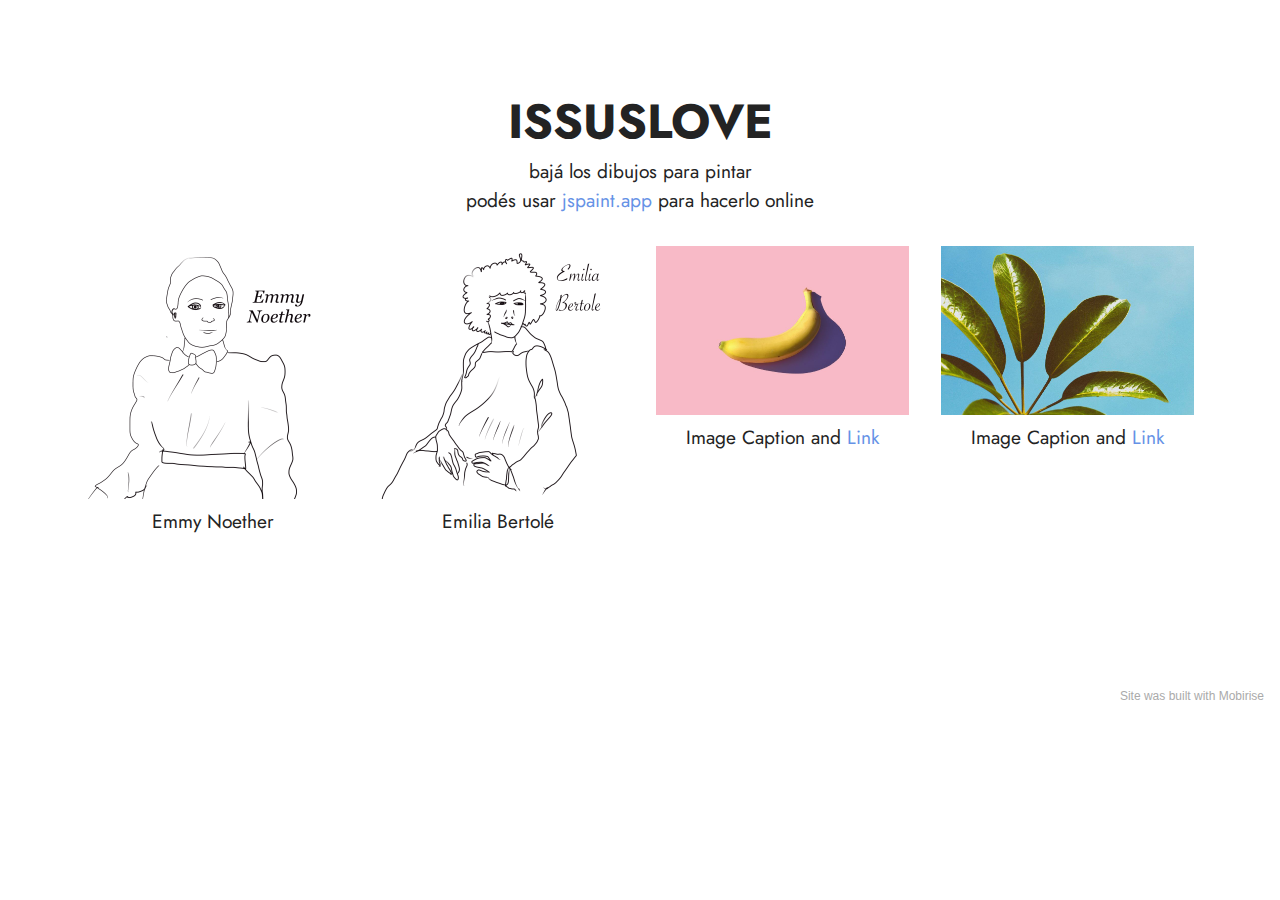
==== inde.html @ 1bafce6e "Con bio" ====
<!DOCTYPE html>
<html  >
<head>
  <!-- Site made with Mobirise Website Builder v5.3.0, https://mobirise.com -->
  <meta charset="UTF-8">
  <meta http-equiv="X-UA-Compatible" content="IE=edge">
  <meta name="generator" content="Mobirise v5.3.0, mobirise.com">
  <meta name="viewport" content="width=device-width, initial-scale=1, minimum-scale=1">
  <link rel="shortcut icon" href="assets/images/logo5.png" type="image/x-icon">
  <meta name="description" content="">
  
  
  <title>IssusLove</title>
  <link rel="stylesheet" href="assets/web/assets/mobirise-icons2/mobirise2.css">
  <link rel="stylesheet" href="assets/tether/tether.min.css">
  <link rel="stylesheet" href="assets/bootstrap/css/bootstrap.min.css">
  <link rel="stylesheet" href="assets/bootstrap/css/bootstrap-grid.min.css">
  <link rel="stylesheet" href="assets/bootstrap/css/bootstrap-reboot.min.css">
  <link rel="stylesheet" href="assets/theme/css/style.css">
  <link rel="preload" as="style" href="assets/mobirise/css/mbr-additional.css"><link rel="stylesheet" href="assets/mobirise/css/mbr-additional.css" type="text/css">
  
  
  
  
</head>
<body>
  
  <section class="gallery5 mbr-gallery cid-ssvlmfE2ii" id="gallery5-q">
    

    

    <div class="container">
        <div class="mbr-section-head">
            <h3 class="mbr-section-title mbr-fonts-style align-center m-0 display-2"><strong>ISSUSLOVE</strong></h3>
            <h4 class="mbr-section-subtitle mbr-fonts-style align-center mb-0 mt-2 display-7">bajá los dibujos para pintar<br>podés usar<a href="http://jspaint.app" class="text-primary" target="_blank"> jspaint.app</a> para hacerlo online</h4>
        </div>
        <div class="row mbr-gallery mt-4">
            <div class="col-12 col-md-6 col-lg-3 item gallery-image">
                <div class="item-wrapper" data-toggle="modal" data-target="#ssvR8mFM2G-modal">
                    <img class="w-100" src="assets/images/emmy-506x506.png" alt="" data-slide-to="0" data-target="#lb-ssvR8mFM2G">
                    <div class="icon-wrapper">
                        <span class="mobi-mbri mobi-mbri-search mbr-iconfont mbr-iconfont-btn"></span>
                    </div>
                </div>
                <h6 class="mbr-item-subtitle mbr-fonts-style align-center mb-2 mt-2 display-7">Emmy Noether</h6>
            </div>
            <div class="col-12 col-md-6 col-lg-3 item gallery-image">
                <div class="item-wrapper" data-toggle="modal" data-target="#ssvR8mFM2G-modal">
                    <img class="w-100" src="assets/images/emilia-506x506.png" alt="" data-slide-to="1" data-target="#lb-ssvR8mFM2G">
                    <div class="icon-wrapper">
                        <span class="mobi-mbri mobi-mbri-search mbr-iconfont mbr-iconfont-btn"></span>
                    </div>
                </div>
                <h6 class="mbr-item-subtitle mbr-fonts-style align-center mb-2 mt-2 display-7">Emilia Bertolé</h6>
            </div>
            <div class="col-12 col-md-6 col-lg-3 item gallery-image">
                <div class="item-wrapper" data-toggle="modal" data-target="#ssvR8mFM2G-modal">
                    <img class="w-100" src="assets/images/features3.jpg" alt="" data-slide-to="2" data-target="#lb-ssvR8mFM2G">
                    <div class="icon-wrapper">
                        <span class="mobi-mbri mobi-mbri-search mbr-iconfont mbr-iconfont-btn"></span>
                    </div>
                </div>
                <h6 class="mbr-item-subtitle mbr-fonts-style align-center mb-2 mt-2 display-7">
                    Image Caption and <a href="#" class="text-primary">Link</a>
                </h6>
            </div>
            <div class="col-12 col-md-6 col-lg-3 item gallery-image">
                <div class="item-wrapper" data-toggle="modal" data-target="#ssvR8mFM2G-modal">
                    <img class="w-100" src="assets/images/features4.jpg" alt="" data-slide-to="3" data-target="#lb-ssvR8mFM2G">
                    <div class="icon-wrapper">
                        <span class="mobi-mbri mobi-mbri-search mbr-iconfont mbr-iconfont-btn"></span>
                    </div>
                </div>
                <h6 class="mbr-item-subtitle mbr-fonts-style align-center mb-2 mt-2 display-7">
                    Image Caption and <a href="#" class="text-primary">Link</a>
                </h6>
            </div>
        </div>

        <div class="modal mbr-slider" tabindex="-1" role="dialog" aria-hidden="true" id="ssvR8mFM2G-modal">
            <div class="modal-dialog" role="document">
                <div class="modal-content">
                    <div class="modal-body">
                        <div class="carousel slide" id="lb-ssvR8mFM2G" data-interval="5000">
                            <div class="carousel-inner">
                                <div class="carousel-item active">
                                    <img class="d-block w-100" src="assets/images/emmy-506x506.png" alt="">
                                </div>
                                <div class="carousel-item">
                                    <img class="d-block w-100" src="assets/images/emilia-506x506.png" alt="">
                                </div>
                                <div class="carousel-item">
                                    <img class="d-block w-100" src="assets/images/features3.jpg" alt="">
                                </div>
                                <div class="carousel-item">
                                    <img class="d-block w-100" src="assets/images/features4.jpg" alt="">
                                </div>
                            </div>
                            <ol class="carousel-indicators">
                                <li data-slide-to="0" class="active" data-target="#lb-ssvR8mFM2G"></li>
                                <li data-slide-to="1" data-target="#lb-ssvR8mFM2G"></li>
                                <li data-slide-to="2" data-target="#lb-ssvR8mFM2G"></li>
                                <li data-slide-to="3" data-target="#lb-ssvR8mFM2G"></li>
                            </ol>
                            <a role="button" href="" class="close" data-dismiss="modal" aria-label="Close">
                            </a>
                            <a class="carousel-control-prev carousel-control" role="button" data-slide="prev" href="#lb-ssvR8mFM2G">
                                <span class="mobi-mbri mobi-mbri-arrow-prev" aria-hidden="true"></span>
                                <span class="sr-only">Previous</span>
                            </a>
                            <a class="carousel-control-next carousel-control" role="button" data-slide="next" href="#lb-ssvR8mFM2G">
                                <span class="mobi-mbri mobi-mbri-arrow-next" aria-hidden="true"></span>
                                <span class="sr-only">Next</span>
                            </a>
                        </div>
                    </div>
                </div>
            </div>
        </div>
    </div>
</section><section style="background-color: #fff; font-family: -apple-system, BlinkMacSystemFont, 'Segoe UI', 'Roboto', 'Helvetica Neue', Arial, sans-serif; color:#aaa; font-size:12px; padding: 0; align-items: center; display: flex;"><a href="https://mobirise.site/r" style="flex: 1 1; height: 3rem; padding-left: 1rem;"></a><p style="flex: 0 0 auto; margin:0; padding-right:1rem;">Site was <a href="https://mobirise.site/g" style="color:#aaa;">built</a> with Mobirise</p></section><script src="assets/web/assets/jquery/jquery.min.js"></script>  <script src="assets/popper/popper.min.js"></script>  <script src="assets/tether/tether.min.js"></script>  <script src="assets/bootstrap/js/bootstrap.min.js"></script>  <script src="assets/smoothscroll/smooth-scroll.js"></script>  <script src="assets/theme/js/script.js"></script>  
  
  
</body>
</html>
---- assets/web/assets/mobirise-icons2/mobirise2.css ----
@font-face {
  font-family: 'Moririse2';
  font-display: swap;
  src:  url('mobirise2.eot?f2bix4');
  src:  url('mobirise2.eot?f2bix4#iefix') format('embedded-opentype'),
    url('mobirise2.ttf?f2bix4') format('truetype'),
    url('mobirise2.woff?f2bix4') format('woff'),
    url('mobirise2.svg?f2bix4#mobirise2') format('svg');
  font-weight: normal;
  font-style: normal;
}

[class^="mobi-"], [class*=" mobi-"] {
  /* use !important to prevent issues with browser extensions that change fonts */
  font-family: 'Moririse2' !important;
  speak: none;
  font-style: normal;
  font-weight: normal;
  font-variant: normal;
  text-transform: none;
  line-height: 1;

  /* Better Font Rendering =========== */
  -webkit-font-smoothing: antialiased;
  -moz-osx-font-smoothing: grayscale;
}

.mobi-mbri-add-submenu:before {
  content: "\e900";
}
.mobi-mbri-alert:before {
  content: "\e901";
}
.mobi-mbri-align-center:before {
  content: "\e902";
}
.mobi-mbri-align-justify:before {
  content: "\e903";
}
.mobi-mbri-align-left:before {
  content: "\e904";
}
.mobi-mbri-align-right:before {
  content: "\e905";
}
.mobi-mbri-android:before {
  content: "\e906";
}
.mobi-mbri-apple:before {
  content: "\e907";
}
.mobi-mbri-arrow-down:before {
  content: "\e908";
}
.mobi-mbri-arrow-next:before {
  content: "\e909";
}
.mobi-mbri-arrow-prev:before {
  content: "\e90a";
}
.mobi-mbri-arrow-up:before {
  content: "\e90b";
}
.mobi-mbri-bold:before {
  content: "\e90c";
}
.mobi-mbri-bookmark:before {
  content: "\e90d";
}
.mobi-mbri-bootstrap:before {
  content: "\e90e";
}
.mobi-mbri-briefcase:before {
  content: "\e90f";
}
.mobi-mbri-browse:before {
  content: "\e910";
}
.mobi-mbri-bulleted-list:before {
  content: "\e911";
}
.mobi-mbri-calendar:before {
  content: "\e912";
}
.mobi-mbri-camera:before {
  content: "\e913";
}
.mobi-mbri-cart-add:before {
  content: "\e914";
}
.mobi-mbri-cart-full:before {
  content: "\e915";
}
.mobi-mbri-cash:before {
  content: "\e916";
}
.mobi-mbri-change-style:before {
  content: "\e917";
}
.mobi-mbri-chat:before {
  content: "\e918";
}
.mobi-mbri-clock:before {
  content: "\e919";
}
.mobi-mbri-close:before {
  content: "\e91a";
}
.mobi-mbri-cloud:before {
  content: "\e91b";
}
.mobi-mbri-code:before {
  content: "\e91c";
}
.mobi-mbri-contact-form:before {
  content: "\e91d";
}
.mobi-mbri-credit-card:before {
  content: "\e91e";
}
.mobi-mbri-cursor-click:before {
  content: "\e91f";
}
.mobi-mbri-cust-feedback:before {
  content: "\e920";
}
.mobi-mbri-database:before {
  content: "\e921";
}
.mobi-mbri-delivery:before {
  content: "\e922";
}
.mobi-mbri-desktop:before {
  content: "\e923";
}
.mobi-mbri-devices:before {
  content: "\e924";
}
.mobi-mbri-down:before {
  content: "\e925";
}
.mobi-mbri-download-2:before {
  content: "\e926";
}
.mobi-mbri-download:before {
  content: "\e927";
}
.mobi-mbri-drag-n-drop-2:before {
  content: "\e928";
}
.mobi-mbri-drag-n-drop:before {
  content: "\e929";
}
.mobi-mbri-edit-2:before {
  content: "\e92a";
}
.mobi-mbri-edit:before {
  content: "\e92b";
}
.mobi-mbri-error:before {
  content: "\e92c";
}
.mobi-mbri-extension:before {
  content: "\e92d";
}
.mobi-mbri-features:before {
  content: "\e92e";
}
.mobi-mbri-file:before {
  content: "\e92f";
}
.mobi-mbri-flag:before {
  content: "\e930";
}
.mobi-mbri-folder:before {
  content: "\e931";
}
.mobi-mbri-gift:before {
  content: "\e932";
}
.mobi-mbri-github:before {
  content: "\e933";
}
.mobi-mbri-globe-2:before {
  content: "\e934";
}
.mobi-mbri-globe:before {
  content: "\e935";
}
.mobi-mbri-growing-chart:before {
  content: "\e936";
}
.mobi-mbri-hearth:before {
  content: "\e937";
}
.mobi-mbri-help:before {
  content: "\e938";
}
.mobi-mbri-home:before {
  content: "\e939";
}
.mobi-mbri-hot-cup:before {
  content: "\e93a";
}
.mobi-mbri-idea:before {
  content: "\e93b";
}
.mobi-mbri-image-gallery:before {
  content: "\e93c";
}
.mobi-mbri-image-slider:before {
  content: "\e93d";
}
.mobi-mbri-info:before {
  content: "\e93e";
}
.mobi-mbri-italic:before {
  content: "\e93f";
}
.mobi-mbri-key:before {
  content: "\e940";
}
.mobi-mbri-laptop:before {
  content: "\e941";
}
.mobi-mbri-layers:before {
  content: "\e942";
}
.mobi-mbri-left-right:before {
  content: "\e943";
}
.mobi-mbri-left:before {
  content: "\e944";
}
.mobi-mbri-letter:before {
  content: "\e945";
}
.mobi-mbri-like:before {
  content: "\e946";
}
.mobi-mbri-link:before {
  content: "\e947";
}
.mobi-mbri-lock:before {
  content: "\e948";
}
.mobi-mbri-login:before {
  content: "\e949";
}
.mobi-mbri-logout:before {
  content: "\e94a";
}
.mobi-mbri-magic-stick:before {
  content: "\e94b";
}
.mobi-mbri-map-pin:before {
  content: "\e94c";
}
.mobi-mbri-menu:before {
  content: "\e94d";
}
.mobi-mbri-mobile-2:before {
  content: "\e94e";
}
.mobi-mbri-mobile-horizontal:before {
  content: "\e94f";
}
.mobi-mbri-mobile:before {
  content: "\e950";
}
.mobi-mbri-mobirise:before {
  content: "\e951";
}
.mobi-mbri-more-horizontal:before {
  content: "\e952";
}
.mobi-mbri-more-vertical:before {
  content: "\e953";
}
.mobi-mbri-music:before {
  content: "\e954";
}
.mobi-mbri-new-file:before {
  content: "\e955";
}
.mobi-mbri-numbered-list:before {
  content: "\e956";
}
.mobi-mbri-opened-folder:before {
  content: "\e957";
}
.mobi-mbri-pages:before {
  content: "\e958";
}
.mobi-mbri-paper-plane:before {
  content: "\e959";
}
.mobi-mbri-paperclip:before {
  content: "\e95a";
}
.mobi-mbri-phone:before {
  content: "\e95b";
}
.mobi-mbri-photo:before {
  content: "\e95c";
}
.mobi-mbri-photos:before {
  content: "\e95d";
}
.mobi-mbri-pin:before {
  content: "\e95e";
}
.mobi-mbri-play:before {
  content: "\e95f";
}
.mobi-mbri-plus:before {
  content: "\e960";
}
.mobi-mbri-preview:before {
  content: "\e961";
}
.mobi-mbri-print:before {
  content: "\e962";
}
.mobi-mbri-protect:before {
  content: "\e963";
}
.mobi-mbri-question:before {
  content: "\e964";
}
.mobi-mbri-quote-left:before {
  content: "\e965";
}
.mobi-mbri-quote-right:before {
  content: "\e966";
}
.mobi-mbri-redo:before {
  content: "\e967";
}
.mobi-mbri-refresh:before {
  content: "\e968";
}
.mobi-mbri-responsive-2:before {
  content: "\e969";
}
.mobi-mbri-responsive:before {
  content: "\e96a";
}
.mobi-mbri-right:before {
  content: "\e96b";
}
.mobi-mbri-rocket:before {
  content: "\e96c";
}
.mobi-mbri-sad-face:before {
  content: "\e96d";
}
.mobi-mbri-sale:before {
  content: "\e96e";
}
.mobi-mbri-save:before {
  content: "\e96f";
}
.mobi-mbri-search:before {
  content: "\e970";
}
.mobi-mbri-setting-2:before {
  content: "\e971";
}
.mobi-mbri-setting-3:before {
  content: "\e972";
}
.mobi-mbri-setting:before {
  content: "\e973";
}
.mobi-mbri-share:before {
  content: "\e974";
}
.mobi-mbri-shopping-bag:before {
  content: "\e975";
}
.mobi-mbri-shopping-basket:before {
  content: "\e976";
}
.mobi-mbri-shopping-cart:before {
  content: "\e977";
}
.mobi-mbri-sites:before {
  content: "\e978";
}
.mobi-mbri-smile-face:before {
  content: "\e979";
}
.mobi-mbri-speed:before {
  content: "\e97a";
}
.mobi-mbri-star:before {
  content: "\e97b";
}
.mobi-mbri-success:before {
  content: "\e97c";
}
.mobi-mbri-sun:before {
  content: "\e97d";
}
.mobi-mbri-sun2:before {
  content: "\e97e";
}
.mobi-mbri-tablet-vertical:before {
  content: "\e97f";
}
.mobi-mbri-tablet:before {
  content: "\e980";
}
.mobi-mbri-target:before {
  content: "\e981";
}
.mobi-mbri-timer:before {
  content: "\e982";
}
.mobi-mbri-to-ftp:before {
  content: "\e983";
}
.mobi-mbri-to-local-drive:before {
  content: "\e984";
}
.mobi-mbri-touch-swipe:before {
  content: "\e985";
}
.mobi-mbri-touch:before {
  content: "\e986";
}
.mobi-mbri-trash:before {
  content: "\e987";
}
.mobi-mbri-underline:before {
  content: "\e988";
}
.mobi-mbri-undo:before {
  content: "\e989";
}
.mobi-mbri-unlink:before {
  content: "\e98a";
}
.mobi-mbri-unlock:before {
  content: "\e98b";
}
.mobi-mbri-up-down:before {
  content: "\e98c";
}
.mobi-mbri-up:before {
  content: "\e98d";
}
.mobi-mbri-update:before {
  content: "\e98e";
}
.mobi-mbri-upload-2:before {
  content: "\e98f";
}
.mobi-mbri-upload:before {
  content: "\e990";
}
.mobi-mbri-user-2:before {
  content: "\e991";
}
.mobi-mbri-user:before {
  content: "\e992";
}
.mobi-mbri-users:before {
  content: "\e993";
}
.mobi-mbri-video-play:before {
  content: "\e994";
}
.mobi-mbri-video:before {
  content: "\e995";
}
.mobi-mbri-watch:before {
  content: "\e996";
}
.mobi-mbri-website-theme-2:before {
  content: "\e997";
}
.mobi-mbri-website-theme:before {
  content: "\e998";
}
.mobi-mbri-wifi:before {
  content: "\e999";
}
.mobi-mbri-windows:before {
  content: "\e99a";
}
.mobi-mbri-zoom-in:before {
  content: "\e99b";
}
.mobi-mbri-zoom-out:before {
  content: "\e99c";
}
---- assets/theme/css/style.css ----
@charset "UTF-8";
section {
  background-color: #ffffff;
}

body {
  font-style: normal;
  line-height: 1.5;
  font-weight: 400;
  color: #232323;
  position: relative;
}

section,
.container,
.container-fluid {
  position: relative;
  word-wrap: break-word;
}

a.mbr-iconfont:hover {
  text-decoration: none;
}

.article .lead p,
.article .lead ul,
.article .lead ol,
.article .lead pre,
.article .lead blockquote {
  margin-bottom: 0;
}

a {
  font-style: normal;
  font-weight: 400;
  cursor: pointer;
}
a, a:hover {
  text-decoration: none;
}

.mbr-section-title {
  font-style: normal;
  line-height: 1.3;
}

.mbr-section-subtitle {
  line-height: 1.3;
}

.mbr-text {
  font-style: normal;
  line-height: 1.7;
}

h1,
h2,
h3,
h4,
h5,
h6,
.display-1,
.display-2,
.display-4,
.display-5,
.display-7,
span,
p,
a {
  line-height: 1;
  word-break: break-word;
  word-wrap: break-word;
  font-weight: 400;
}

b,
strong {
  font-weight: bold;
}

input:-webkit-autofill, input:-webkit-autofill:hover, input:-webkit-autofill:focus, input:-webkit-autofill:active {
  transition-delay: 9999s;
  -webkit-transition-property: background-color, color;
  transition-property: background-color, color;
}

textarea[type=hidden] {
  display: none;
}

section {
  background-position: 50% 50%;
  background-repeat: no-repeat;
  background-size: cover;
}
section .mbr-background-video,
section .mbr-background-video-preview {
  position: absolute;
  bottom: 0;
  left: 0;
  right: 0;
  top: 0;
}

.hidden {
  visibility: hidden;
}

.mbr-z-index20 {
  z-index: 20;
}

/*! Base colors */
.mbr-white {
  color: #ffffff;
}

.mbr-black {
  color: #111111;
}

.mbr-bg-white {
  background-color: #ffffff;
}

.mbr-bg-black {
  background-color: #000000;
}

/*! Text-aligns */
.align-left {
  text-align: left;
}

.align-center {
  text-align: center;
}

.align-right {
  text-align: right;
}

/*! Font-weight  */
.mbr-light {
  font-weight: 300;
}

.mbr-regular {
  font-weight: 400;
}

.mbr-semibold {
  font-weight: 500;
}

.mbr-bold {
  font-weight: 700;
}

/*! Media  */
.media-content {
  flex-basis: 100%;
}

.media-container-row {
  display: flex;
  flex-direction: row;
  flex-wrap: wrap;
  justify-content: center;
  align-content: center;
  align-items: start;
}
.media-container-row .media-size-item {
  width: 400px;
}

.media-container-column {
  display: flex;
  flex-direction: column;
  flex-wrap: wrap;
  justify-content: center;
  align-content: center;
  align-items: stretch;
}
.media-container-column > * {
  width: 100%;
}

@media (min-width: 992px) {
  .media-container-row {
    flex-wrap: nowrap;
  }
}
figure {
  margin-bottom: 0;
  overflow: hidden;
}

figure[mbr-media-size] {
  transition: width 0.1s;
}

img,
iframe {
  display: block;
  width: 100%;
}

.card {
  background-color: transparent;
  border: none;
}

.card-box {
  width: 100%;
}

.card-img {
  text-align: center;
  flex-shrink: 0;
  -webkit-flex-shrink: 0;
}

.media {
  max-width: 100%;
  margin: 0 auto;
}

.mbr-figure {
  align-self: center;
}

.media-container > div {
  max-width: 100%;
}

.mbr-figure img,
.card-img img {
  width: 100%;
}

@media (max-width: 991px) {
  .media-size-item {
    width: auto !important;
  }

  .media {
    width: auto;
  }

  .mbr-figure {
    width: 100% !important;
  }
}
/*! Buttons */
.mbr-section-btn {
  margin-left: -0.6rem;
  margin-right: -0.6rem;
  font-size: 0;
}

.btn {
  font-weight: 600;
  border-width: 1px;
  font-style: normal;
  margin: 0.6rem 0.6rem;
  white-space: normal;
  transition: all 0.2s ease-in-out;
  display: inline-flex;
  align-items: center;
  justify-content: center;
  word-break: break-word;
}

.btn-sm {
  font-weight: 600;
  letter-spacing: 0px;
  transition: all 0.3s ease-in-out;
}

.btn-md {
  font-weight: 600;
  letter-spacing: 0px;
  transition: all 0.3s ease-in-out;
}

.btn-lg {
  font-weight: 600;
  letter-spacing: 0px;
  transition: all 0.3s ease-in-out;
}

.btn-form {
  margin: 0;
}
.btn-form:hover {
  cursor: pointer;
}

nav .mbr-section-btn {
  margin-left: 0rem;
  margin-right: 0rem;
}

/*! Btn icon margin */
.btn .mbr-iconfont,
.btn.btn-sm .mbr-iconfont {
  order: 1;
  cursor: pointer;
  margin-left: 0.5rem;
  vertical-align: sub;
}

.btn.btn-md .mbr-iconfont,
.btn.btn-md .mbr-iconfont {
  margin-left: 0.8rem;
}

.mbr-regular {
  font-weight: 400;
}

.mbr-semibold {
  font-weight: 500;
}

.mbr-bold {
  font-weight: 700;
}

[type=submit] {
  -webkit-appearance: none;
}

/*! Full-screen */
.mbr-fullscreen .mbr-overlay {
  min-height: 100vh;
}

.mbr-fullscreen {
  display: flex;
  display: -moz-flex;
  display: -ms-flex;
  display: -o-flex;
  align-items: center;
  min-height: 100vh;
  padding-top: 3rem;
  padding-bottom: 3rem;
}

/*! Map */
.map {
  height: 25rem;
  position: relative;
}
.map iframe {
  width: 100%;
  height: 100%;
}

/*! Scroll to top arrow */
.mbr-arrow-up {
  bottom: 25px;
  right: 90px;
  position: fixed;
  text-align: right;
  z-index: 5000;
  color: #ffffff;
  font-size: 22px;
}

.mbr-arrow-up a {
  background: rgba(0, 0, 0, 0.2);
  border-radius: 50%;
  color: #fff;
  display: inline-block;
  height: 60px;
  width: 60px;
  border: 2px solid #fff;
  outline-style: none !important;
  position: relative;
  text-decoration: none;
  transition: all 0.3s ease-in-out;
  cursor: pointer;
  text-align: center;
}
.mbr-arrow-up a:hover {
  background-color: rgba(0, 0, 0, 0.4);
}
.mbr-arrow-up a i {
  line-height: 60px;
}

.mbr-arrow-up-icon {
  display: block;
  color: #fff;
}

.mbr-arrow-up-icon::before {
  content: "›";
  display: inline-block;
  font-family: serif;
  font-size: 22px;
  line-height: 1;
  font-style: normal;
  position: relative;
  top: 6px;
  left: -4px;
  transform: rotate(-90deg);
}

/*! Arrow Down */
.mbr-arrow {
  position: absolute;
  bottom: 45px;
  left: 50%;
  width: 60px;
  height: 60px;
  cursor: pointer;
  background-color: rgba(80, 80, 80, 0.5);
  border-radius: 50%;
  transform: translateX(-50%);
}
@media (max-width: 767px) {
  .mbr-arrow {
    display: none;
  }
}
.mbr-arrow > a {
  display: inline-block;
  text-decoration: none;
  outline-style: none;
  -webkit-animation: arrowdown 1.7s ease-in-out infinite;
          animation: arrowdown 1.7s ease-in-out infinite;
  color: #ffffff;
}
.mbr-arrow > a > i {
  position: absolute;
  top: -2px;
  left: 15px;
  font-size: 2rem;
}

#scrollToTop a i::before {
  content: "";
  position: absolute;
  display: block;
  border-bottom: 2.5px solid #fff;
  border-left: 2.5px solid #fff;
  width: 27.8%;
  height: 27.8%;
  left: 50%;
  top: 51%;
  transform: translateY(-30%) translateX(-50%) rotate(135deg);
}

@keyframes arrowdown {
  0% {
    transform: translateY(0px);
  }
  50% {
    transform: translateY(-5px);
  }
  100% {
    transform: translateY(0px);
  }
}
@-webkit-keyframes arrowdown {
  0% {
    transform: translateY(0px);
  }
  50% {
    transform: translateY(-5px);
  }
  100% {
    transform: translateY(0px);
  }
}
@media (max-width: 500px) {
  .mbr-arrow-up {
    left: 0;
    right: 0;
    text-align: center;
  }
}
/*Gradients animation*/
@keyframes gradient-animation {
  from {
    background-position: 0% 100%;
    -webkit-animation-timing-function: ease-in-out;
            animation-timing-function: ease-in-out;
  }
  to {
    background-position: 100% 0%;
    -webkit-animation-timing-function: ease-in-out;
            animation-timing-function: ease-in-out;
  }
}
@-webkit-keyframes gradient-animation {
  from {
    background-position: 0% 100%;
    -webkit-animation-timing-function: ease-in-out;
            animation-timing-function: ease-in-out;
  }
  to {
    background-position: 100% 0%;
    -webkit-animation-timing-function: ease-in-out;
            animation-timing-function: ease-in-out;
  }
}
.bg-gradient {
  background-size: 200% 200%;
  animation: gradient-animation 5s infinite alternate;
  -webkit-animation: gradient-animation 5s infinite alternate;
}

.menu .navbar-brand {
  display: -webkit-flex;
}
.menu .navbar-brand span {
  display: flex;
  display: -webkit-flex;
}
.menu .navbar-brand .navbar-caption-wrap {
  display: -webkit-flex;
}
.menu .navbar-brand .navbar-logo img {
  display: -webkit-flex;
  width: auto;
}
@media (min-width: 768px) and (max-width: 991px) {
  .menu .navbar-toggleable-sm .navbar-nav {
    display: -ms-flexbox;
  }
}
@media (max-width: 991px) {
  .menu .navbar-collapse {
    max-height: 93.5vh;
  }
  .menu .navbar-collapse.show {
    overflow: auto;
  }
}
@media (min-width: 992px) {
  .menu .navbar-nav.nav-dropdown {
    display: -webkit-flex;
  }
  .menu .navbar-toggleable-sm .navbar-collapse {
    display: -webkit-flex !important;
  }
  .menu .collapsed .navbar-collapse {
    max-height: 93.5vh;
  }
  .menu .collapsed .navbar-collapse.show {
    overflow: auto;
  }
}
@media (max-width: 767px) {
  .menu .navbar-collapse {
    max-height: 80vh;
  }
}

.nav-link .mbr-iconfont {
  margin-right: 0.5rem;
}

.navbar {
  display: -webkit-flex;
  -webkit-flex-wrap: wrap;
  -webkit-align-items: center;
  -webkit-justify-content: space-between;
}

.navbar-collapse {
  -webkit-flex-basis: 100%;
  -webkit-flex-grow: 1;
  -webkit-align-items: center;
}

.nav-dropdown .link {
  padding: 0.667em 1.667em !important;
  margin: 0 !important;
}

.nav {
  display: -webkit-flex;
  -webkit-flex-wrap: wrap;
}

.row {
  display: -webkit-flex;
  -webkit-flex-wrap: wrap;
}

.justify-content-center {
  -webkit-justify-content: center;
}

.form-inline {
  display: -webkit-flex;
}

.card-wrapper {
  -webkit-flex: 1;
}

.carousel-control {
  z-index: 10;
  display: -webkit-flex;
}

.carousel-controls {
  display: -webkit-flex;
}

.media {
  display: -webkit-flex;
}

.form-group:focus {
  outline: none;
}

.jq-selectbox__select {
  padding: 7px 0;
  position: relative;
}

.jq-selectbox__dropdown {
  overflow: hidden;
  border-radius: 10px;
  position: absolute;
  top: 100%;
  left: 0 !important;
  width: 100% !important;
}

.jq-selectbox__trigger-arrow {
  right: 0;
  transform: translateY(-50%);
}

.jq-selectbox li {
  padding: 1.07em 0.5em;
}

input[type=range] {
  padding-left: 0 !important;
  padding-right: 0 !important;
}

.modal-dialog,
.modal-content {
  height: 100%;
}

.modal-dialog .carousel-inner {
  height: calc(100vh - 1.75rem);
}
@media (max-width: 575px) {
  .modal-dialog .carousel-inner {
    height: calc(100vh - 1rem);
  }
}

.carousel-item {
  text-align: center;
}

.carousel-item img {
  margin: auto;
}

.navbar-toggler {
  align-self: flex-start;
  padding: 0.25rem 0.75rem;
  font-size: 1.25rem;
  line-height: 1;
  background: transparent;
  border: 1px solid transparent;
  border-radius: 0.25rem;
}

.navbar-toggler:focus,
.navbar-toggler:hover {
  text-decoration: none;
}

.navbar-toggler-icon {
  display: inline-block;
  width: 1.5em;
  height: 1.5em;
  vertical-align: middle;
  content: "";
  background: no-repeat center center;
  background-size: 100% 100%;
}

.navbar-toggler-left {
  position: absolute;
  left: 1rem;
}

.navbar-toggler-right {
  position: absolute;
  right: 1rem;
}

.card-img {
  width: auto;
}

.menu .navbar.collapsed:not(.beta-menu) {
  flex-direction: column;
}

.carousel-item.active,
.carousel-item-next,
.carousel-item-prev {
  display: flex;
}

.note-air-layout .dropup .dropdown-menu,
.note-air-layout .navbar-fixed-bottom .dropdown .dropdown-menu {
  bottom: initial !important;
}

html,
body {
  height: auto;
  min-height: 100vh;
}

.dropup .dropdown-toggle::after {
  display: none;
}

.form-asterisk {
  font-family: initial;
  position: absolute;
  top: -2px;
  font-weight: normal;
}

.form-control-label {
  position: relative;
  cursor: pointer;
  margin-bottom: 0.357em;
  padding: 0;
}

.alert {
  color: #ffffff;
  border-radius: 0;
  border: 0;
  font-size: 1.1rem;
  line-height: 1.5;
  margin-bottom: 1.875rem;
  padding: 1.25rem;
  position: relative;
  text-align: center;
}
.alert.alert-form::after {
  background-color: inherit;
  bottom: -7px;
  content: "";
  display: block;
  height: 14px;
  left: 50%;
  margin-left: -7px;
  position: absolute;
  transform: rotate(45deg);
  width: 14px;
}

.form-control {
  background-color: #ffffff;
  background-clip: border-box;
  color: #232323;
  line-height: 1rem !important;
  height: auto;
  padding: 0.6rem 1.2rem;
  transition: border-color 0.25s ease 0s;
  border: 1px solid transparent !important;
  border-radius: 4px;
  box-shadow: rgba(0, 0, 0, 0.07) 0px 1px 1px 0px, rgba(0, 0, 0, 0.07) 0px 1px 3px 0px, rgba(0, 0, 0, 0.03) 0px 0px 0px 1px;
}
.form-active .form-control:invalid {
  border-color: red;
}

form .row {
  margin-left: -0.6rem;
  margin-right: -0.6rem;
}
form .row [class*=col] {
  padding-left: 0.6rem;
  padding-right: 0.6rem;
}

form .mbr-section-btn {
  margin: 0;
  padding-left: 0.6rem;
  padding-right: 0.6rem;
}

form .btn {
  display: flex;
  padding: 0.6rem 1.2rem;
  margin: 0;
}

form .form-check-input {
  margin-top: 0.5;
}

textarea.form-control {
  line-height: 1.5rem !important;
}

.form-group {
  margin-bottom: 1.2rem;
}

.form-control,
form .btn {
  min-height: 48px;
}

.gdpr-block label span.textGDPR input[name=gdpr] {
  top: 7px;
}

.form-control:focus {
  box-shadow: none;
}

:focus {
  outline: none;
}

.mbr-overlay {
  background-color: #000;
  bottom: 0;
  left: 0;
  opacity: 0.5;
  position: absolute;
  right: 0;
  top: 0;
  z-index: 0;
  pointer-events: none;
}

blockquote {
  font-style: italic;
  padding: 3rem;
  font-size: 1.09rem;
  position: relative;
  border-left: 3px solid;
}

ul,
ol,
pre,
blockquote {
  margin-bottom: 2.3125rem;
}

.mt-4 {
  margin-top: 2rem !important;
}

.mb-4 {
  margin-bottom: 2rem !important;
}

@media (min-width: 992px) {
  .container {
    padding-left: 16px;
    padding-right: 16px;
  }

  .row {
    margin-left: -16px;
    margin-right: -16px;
  }
  .row > [class*=col] {
    padding-left: 16px;
    padding-right: 16px;
  }
}
@media (min-width: 768px) {
  .container-fluid {
    padding-left: 32px;
    padding-right: 32px;
  }
}
@media (min-width: 768px) and (max-width: 991px) {
  .mbr-container {
    padding-left: 32px;
    padding-right: 32px;
  }
}
@media (max-width: 767px) {
  .mbr-container {
    padding-left: 16px;
    padding-right: 16px;
  }
}
.card-wrapper,
.item-wrapper {
  overflow: hidden;
}

.app-video-wrapper > img {
  opacity: 1;
}.engine {
	position: absolute;
	text-indent: -2400px;
	text-align: center;
	padding: 0;
	top: 0;
	left: -2400px;
}
---- assets/mobirise/css/mbr-additional.css ----
@import url(https://fonts.googleapis.com/css?family=Jost:100,200,300,400,500,600,700,800,900,100i,200i,300i,400i,500i,600i,700i,800i,900i&display=swap);





body {
  font-family: Jost;
}
.display-1 {
  font-family: 'Jost', sans-serif;
  font-size: 4.6rem;
  line-height: 1.1;
}
.display-1 > .mbr-iconfont {
  font-size: 5.75rem;
}
.display-2 {
  font-family: 'Jost', sans-serif;
  font-size: 3rem;
  line-height: 1.1;
}
.display-2 > .mbr-iconfont {
  font-size: 3.75rem;
}
.display-4 {
  font-family: 'Jost', sans-serif;
  font-size: 1.1rem;
  line-height: 1.5;
}
.display-4 > .mbr-iconfont {
  font-size: 1.375rem;
}
.display-5 {
  font-family: 'Jost', sans-serif;
  font-size: 2.2rem;
  line-height: 1.5;
}
.display-5 > .mbr-iconfont {
  font-size: 2.75rem;
}
.display-7 {
  font-family: 'Jost', sans-serif;
  font-size: 1.2rem;
  line-height: 1.5;
}
.display-7 > .mbr-iconfont {
  font-size: 1.5rem;
}
/* ---- Fluid typography for mobile devices ---- */
/* 1.4 - font scale ratio ( bootstrap == 1.42857 ) */
/* 100vw - current viewport width */
/* (48 - 20)  48 == 48rem == 768px, 20 == 20rem == 320px(minimal supported viewport) */
/* 0.65 - min scale variable, may vary */
@media (max-width: 992px) {
  .display-1 {
    font-size: 3.68rem;
  }
}
@media (max-width: 768px) {
  .display-1 {
    font-size: 3.22rem;
    font-size: calc( 2.26rem + (4.6 - 2.26) * ((100vw - 20rem) / (48 - 20)));
    line-height: calc( 1.1 * (2.26rem + (4.6 - 2.26) * ((100vw - 20rem) / (48 - 20))));
  }
  .display-2 {
    font-size: 2.4rem;
    font-size: calc( 1.7rem + (3 - 1.7) * ((100vw - 20rem) / (48 - 20)));
    line-height: calc( 1.3 * (1.7rem + (3 - 1.7) * ((100vw - 20rem) / (48 - 20))));
  }
  .display-4 {
    font-size: 0.88rem;
    font-size: calc( 1.0350000000000001rem + (1.1 - 1.0350000000000001) * ((100vw - 20rem) / (48 - 20)));
    line-height: calc( 1.4 * (1.0350000000000001rem + (1.1 - 1.0350000000000001) * ((100vw - 20rem) / (48 - 20))));
  }
  .display-5 {
    font-size: 1.76rem;
    font-size: calc( 1.42rem + (2.2 - 1.42) * ((100vw - 20rem) / (48 - 20)));
    line-height: calc( 1.4 * (1.42rem + (2.2 - 1.42) * ((100vw - 20rem) / (48 - 20))));
  }
  .display-7 {
    font-size: 0.96rem;
    font-size: calc( 1.07rem + (1.2 - 1.07) * ((100vw - 20rem) / (48 - 20)));
    line-height: calc( 1.4 * (1.07rem + (1.2 - 1.07) * ((100vw - 20rem) / (48 - 20))));
  }
}
/* Buttons */
.btn {
  padding: 0.6rem 1.2rem;
  border-radius: 4px;
}
.btn-sm {
  padding: 0.6rem 1.2rem;
  border-radius: 4px;
}
.btn-md {
  padding: 0.6rem 1.2rem;
  border-radius: 4px;
}
.btn-lg {
  padding: 1rem 2.6rem;
  border-radius: 4px;
}
.bg-primary {
  background-color: #6592e6 !important;
}
.bg-success {
  background-color: #40b0bf !important;
}
.bg-info {
  background-color: #47b5ed !important;
}
.bg-warning {
  background-color: #ffe161 !important;
}
.bg-danger {
  background-color: #ff9966 !important;
}
.btn-primary,
.btn-primary:active {
  background-color: #6592e6 !important;
  border-color: #6592e6 !important;
  color: #ffffff !important;
  box-shadow: 0 2px 2px 0 rgba(0, 0, 0, 0.2);
}
.btn-primary:hover,
.btn-primary:focus,
.btn-primary.focus,
.btn-primary.active {
  color: #ffffff !important;
  background-color: #2260d2 !important;
  border-color: #2260d2 !important;
  box-shadow: 0 2px 5px 0 rgba(0, 0, 0, 0.2);
}
.btn-primary.disabled,
.btn-primary:disabled {
  color: #ffffff !important;
  background-color: #2260d2 !important;
  border-color: #2260d2 !important;
}
.btn-secondary,
.btn-secondary:active {
  background-color: #ff6666 !important;
  border-color: #ff6666 !important;
  color: #ffffff !important;
  box-shadow: 0 2px 2px 0 rgba(0, 0, 0, 0.2);
}
.btn-secondary:hover,
.btn-secondary:focus,
.btn-secondary.focus,
.btn-secondary.active {
  color: #ffffff !important;
  background-color: #ff0f0f !important;
  border-color: #ff0f0f !important;
  box-shadow: 0 2px 5px 0 rgba(0, 0, 0, 0.2);
}
.btn-secondary.disabled,
.btn-secondary:disabled {
  color: #ffffff !important;
  background-color: #ff0f0f !important;
  border-color: #ff0f0f !important;
}
.btn-info,
.btn-info:active {
  background-color: #47b5ed !important;
  border-color: #47b5ed !important;
  color: #ffffff !important;
  box-shadow: 0 2px 2px 0 rgba(0, 0, 0, 0.2);
}
.btn-info:hover,
.btn-info:focus,
.btn-info.focus,
.btn-info.active {
  color: #ffffff !important;
  background-color: #148cca !important;
  border-color: #148cca !important;
  box-shadow: 0 2px 5px 0 rgba(0, 0, 0, 0.2);
}
.btn-info.disabled,
.btn-info:disabled {
  color: #ffffff !important;
  background-color: #148cca !important;
  border-color: #148cca !important;
}
.btn-success,
.btn-success:active {
  background-color: #40b0bf !important;
  border-color: #40b0bf !important;
  color: #ffffff !important;
  box-shadow: 0 2px 2px 0 rgba(0, 0, 0, 0.2);
}
.btn-success:hover,
.btn-success:focus,
.btn-success.focus,
.btn-success.active {
  color: #ffffff !important;
  background-color: #2a747e !important;
  border-color: #2a747e !important;
  box-shadow: 0 2px 5px 0 rgba(0, 0, 0, 0.2);
}
.btn-success.disabled,
.btn-success:disabled {
  color: #ffffff !important;
  background-color: #2a747e !important;
  border-color: #2a747e !important;
}
.btn-warning,
.btn-warning:active {
  background-color: #ffe161 !important;
  border-color: #ffe161 !important;
  color: #614f00 !important;
  box-shadow: 0 2px 2px 0 rgba(0, 0, 0, 0.2);
}
.btn-warning:hover,
.btn-warning:focus,
.btn-warning.focus,
.btn-warning.active {
  color: #0a0800 !important;
  background-color: #ffd10a !important;
  border-color: #ffd10a !important;
  box-shadow: 0 2px 5px 0 rgba(0, 0, 0, 0.2);
}
.btn-warning.disabled,
.btn-warning:disabled {
  color: #614f00 !important;
  background-color: #ffd10a !important;
  border-color: #ffd10a !important;
}
.btn-danger,
.btn-danger:active {
  background-color: #ff9966 !important;
  border-color: #ff9966 !important;
  color: #ffffff !important;
  box-shadow: 0 2px 2px 0 rgba(0, 0, 0, 0.2);
}
.btn-danger:hover,
.btn-danger:focus,
.btn-danger.focus,
.btn-danger.active {
  color: #ffffff !important;
  background-color: #ff5f0f !important;
  border-color: #ff5f0f !important;
  box-shadow: 0 2px 5px 0 rgba(0, 0, 0, 0.2);
}
.btn-danger.disabled,
.btn-danger:disabled {
  color: #ffffff !important;
  background-color: #ff5f0f !important;
  border-color: #ff5f0f !important;
}
.btn-white,
.btn-white:active {
  background-color: #fafafa !important;
  border-color: #fafafa !important;
  color: #7a7a7a !important;
  box-shadow: 0 2px 2px 0 rgba(0, 0, 0, 0.2);
}
.btn-white:hover,
.btn-white:focus,
.btn-white.focus,
.btn-white.active {
  color: #4f4f4f !important;
  background-color: #cfcfcf !important;
  border-color: #cfcfcf !important;
  box-shadow: 0 2px 5px 0 rgba(0, 0, 0, 0.2);
}
.btn-white.disabled,
.btn-white:disabled {
  color: #7a7a7a !important;
  background-color: #cfcfcf !important;
  border-color: #cfcfcf !important;
}
.btn-black,
.btn-black:active {
  background-color: #232323 !important;
  border-color: #232323 !important;
  color: #ffffff !important;
  box-shadow: 0 2px 2px 0 rgba(0, 0, 0, 0.2);
}
.btn-black:hover,
.btn-black:focus,
.btn-black.focus,
.btn-black.active {
  color: #ffffff !important;
  background-color: #000000 !important;
  border-color: #000000 !important;
  box-shadow: 0 2px 5px 0 rgba(0, 0, 0, 0.2);
}
.btn-black.disabled,
.btn-black:disabled {
  color: #ffffff !important;
  background-color: #000000 !important;
  border-color: #000000 !important;
}
.btn-primary-outline,
.btn-primary-outline:active {
  background-color: transparent !important;
  border-color: transparent;
  color: #6592e6;
}
.btn-primary-outline:hover,
.btn-primary-outline:focus,
.btn-primary-outline.focus,
.btn-primary-outline.active {
  color: #2260d2 !important;
  background-color: transparent!important;
  border-color: transparent!important;
  box-shadow: none!important;
}
.btn-primary-outline.disabled,
.btn-primary-outline:disabled {
  color: #ffffff !important;
  background-color: #6592e6 !important;
  border-color: #6592e6 !important;
}
.btn-secondary-outline,
.btn-secondary-outline:active {
  background-color: transparent !important;
  border-color: transparent;
  color: #ff6666;
}
.btn-secondary-outline:hover,
.btn-secondary-outline:focus,
.btn-secondary-outline.focus,
.btn-secondary-outline.active {
  color: #ff0f0f !important;
  background-color: transparent!important;
  border-color: transparent!important;
  box-shadow: none!important;
}
.btn-secondary-outline.disabled,
.btn-secondary-outline:disabled {
  color: #ffffff !important;
  background-color: #ff6666 !important;
  border-color: #ff6666 !important;
}
.btn-info-outline,
.btn-info-outline:active {
  background-color: transparent !important;
  border-color: transparent;
  color: #47b5ed;
}
.btn-info-outline:hover,
.btn-info-outline:focus,
.btn-info-outline.focus,
.btn-info-outline.active {
  color: #148cca !important;
  background-color: transparent!important;
  border-color: transparent!important;
  box-shadow: none!important;
}
.btn-info-outline.disabled,
.btn-info-outline:disabled {
  color: #ffffff !important;
  background-color: #47b5ed !important;
  border-color: #47b5ed !important;
}
.btn-success-outline,
.btn-success-outline:active {
  background-color: transparent !important;
  border-color: transparent;
  color: #40b0bf;
}
.btn-success-outline:hover,
.btn-success-outline:focus,
.btn-success-outline.focus,
.btn-success-outline.active {
  color: #2a747e !important;
  background-color: transparent!important;
  border-color: transparent!important;
  box-shadow: none!important;
}
.btn-success-outline.disabled,
.btn-success-outline:disabled {
  color: #ffffff !important;
  background-color: #40b0bf !important;
  border-color: #40b0bf !important;
}
.btn-warning-outline,
.btn-warning-outline:active {
  background-color: transparent !important;
  border-color: transparent;
  color: #ffe161;
}
.btn-warning-outline:hover,
.btn-warning-outline:focus,
.btn-warning-outline.focus,
.btn-warning-outline.active {
  color: #ffd10a !important;
  background-color: transparent!important;
  border-color: transparent!important;
  box-shadow: none!important;
}
.btn-warning-outline.disabled,
.btn-warning-outline:disabled {
  color: #614f00 !important;
  background-color: #ffe161 !important;
  border-color: #ffe161 !important;
}
.btn-danger-outline,
.btn-danger-outline:active {
  background-color: transparent !important;
  border-color: transparent;
  color: #ff9966;
}
.btn-danger-outline:hover,
.btn-danger-outline:focus,
.btn-danger-outline.focus,
.btn-danger-outline.active {
  color: #ff5f0f !important;
  background-color: transparent!important;
  border-color: transparent!important;
  box-shadow: none!important;
}
.btn-danger-outline.disabled,
.btn-danger-outline:disabled {
  color: #ffffff !important;
  background-color: #ff9966 !important;
  border-color: #ff9966 !important;
}
.btn-black-outline,
.btn-black-outline:active {
  background-color: transparent !important;
  border-color: transparent;
  color: #232323;
}
.btn-black-outline:hover,
.btn-black-outline:focus,
.btn-black-outline.focus,
.btn-black-outline.active {
  color: #000000 !important;
  background-color: transparent!important;
  border-color: transparent!important;
  box-shadow: none!important;
}
.btn-black-outline.disabled,
.btn-black-outline:disabled {
  color: #ffffff !important;
  background-color: #232323 !important;
  border-color: #232323 !important;
}
.btn-white-outline,
.btn-white-outline:active {
  background-color: transparent !important;
  border-color: transparent;
  color: #fafafa;
}
.btn-white-outline:hover,
.btn-white-outline:focus,
.btn-white-outline.focus,
.btn-white-outline.active {
  color: #cfcfcf !important;
  background-color: transparent!important;
  border-color: transparent!important;
  box-shadow: none!important;
}
.btn-white-outline.disabled,
.btn-white-outline:disabled {
  color: #7a7a7a !important;
  background-color: #fafafa !important;
  border-color: #fafafa !important;
}
.text-primary {
  color: #6592e6 !important;
}
.text-secondary {
  color: #ff6666 !important;
}
.text-success {
  color: #40b0bf !important;
}
.text-info {
  color: #47b5ed !important;
}
.text-warning {
  color: #ffe161 !important;
}
.text-danger {
  color: #ff9966 !important;
}
.text-white {
  color: #fafafa !important;
}
.text-black {
  color: #232323 !important;
}
a.text-primary:hover,
a.text-primary:focus,
a.text-primary.active {
  color: #205ac5 !important;
}
a.text-secondary:hover,
a.text-secondary:focus,
a.text-secondary.active {
  color: #ff0000 !important;
}
a.text-success:hover,
a.text-success:focus,
a.text-success.active {
  color: #266a73 !important;
}
a.text-info:hover,
a.text-info:focus,
a.text-info.active {
  color: #1283bc !important;
}
a.text-warning:hover,
a.text-warning:focus,
a.text-warning.active {
  color: #facb00 !important;
}
a.text-danger:hover,
a.text-danger:focus,
a.text-danger.active {
  color: #ff5500 !important;
}
a.text-white:hover,
a.text-white:focus,
a.text-white.active {
  color: #c7c7c7 !important;
}
a.text-black:hover,
a.text-black:focus,
a.text-black.active {
  color: #000000 !important;
}
a[class*="text-"]:not(.nav-link):not(.dropdown-item):not([role]):not(.navbar-caption) {
  position: relative;
  background-image: transparent;
  background-size: 10000px 2px;
  background-repeat: no-repeat;
  background-position: 0px 1.2em;
  background-position: -10000px 1.2em;
}
a[class*="text-"]:not(.nav-link):not(.dropdown-item):not([role]):not(.navbar-caption):hover {
  transition: background-position 2s ease-in-out;
  background-image: linear-gradient(currentColor 50%, currentColor 50%);
  background-position: 0px 1.2em;
}
.nav-tabs .nav-link.active {
  color: #6592e6;
}
.nav-tabs .nav-link:not(.active) {
  color: #232323;
}
.alert-success {
  background-color: #70c770;
}
.alert-info {
  background-color: #47b5ed;
}
.alert-warning {
  background-color: #ffe161;
}
.alert-danger {
  background-color: #ff9966;
}
.mbr-gallery-filter li.active .btn {
  background-color: #6592e6;
  border-color: #6592e6;
  color: #ffffff;
}
.mbr-gallery-filter li.active .btn:focus {
  box-shadow: none;
}
a,
a:hover {
  color: #6592e6;
}
.mbr-plan-header.bg-primary .mbr-plan-subtitle,
.mbr-plan-header.bg-primary .mbr-plan-price-desc {
  color: #ffffff;
}
.mbr-plan-header.bg-success .mbr-plan-subtitle,
.mbr-plan-header.bg-success .mbr-plan-price-desc {
  color: #a0d8df;
}
.mbr-plan-header.bg-info .mbr-plan-subtitle,
.mbr-plan-header.bg-info .mbr-plan-price-desc {
  color: #ffffff;
}
.mbr-plan-header.bg-warning .mbr-plan-subtitle,
.mbr-plan-header.bg-warning .mbr-plan-price-desc {
  color: #ffffff;
}
.mbr-plan-header.bg-danger .mbr-plan-subtitle,
.mbr-plan-header.bg-danger .mbr-plan-price-desc {
  color: #ffffff;
}
/* Scroll to top button*/
.scrollToTop_wraper {
  display: none;
}
.form-control {
  font-family: 'Jost', sans-serif;
  font-size: 1.1rem;
  line-height: 1.5;
  font-weight: 400;
}
.form-control > .mbr-iconfont {
  font-size: 1.375rem;
}
.form-control:hover,
.form-control:focus {
  box-shadow: rgba(0, 0, 0, 0.07) 0px 1px 1px 0px, rgba(0, 0, 0, 0.07) 0px 1px 3px 0px, rgba(0, 0, 0, 0.03) 0px 0px 0px 1px;
  border-color: #6592e6 !important;
}
.form-control:-webkit-input-placeholder {
  font-family: 'Jost', sans-serif;
  font-size: 1.1rem;
  line-height: 1.5;
  font-weight: 400;
}
.form-control:-webkit-input-placeholder > .mbr-iconfont {
  font-size: 1.375rem;
}
blockquote {
  border-color: #6592e6;
}
/* Forms */
.jq-selectbox li:hover,
.jq-selectbox li.selected {
  background-color: #6592e6;
  color: #ffffff;
}
.jq-number__spin {
  transition: 0.25s ease;
}
.jq-number__spin:hover {
  border-color: #6592e6;
}
.jq-selectbox .jq-selectbox__trigger-arrow,
.jq-number__spin.minus:after,
.jq-number__spin.plus:after {
  transition: 0.4s;
  border-top-color: #353535;
  border-bottom-color: #353535;
}
.jq-selectbox:hover .jq-selectbox__trigger-arrow,
.jq-number__spin.minus:hover:after,
.jq-number__spin.plus:hover:after {
  border-top-color: #6592e6;
  border-bottom-color: #6592e6;
}
.xdsoft_datetimepicker .xdsoft_calendar td.xdsoft_default,
.xdsoft_datetimepicker .xdsoft_calendar td.xdsoft_current,
.xdsoft_datetimepicker .xdsoft_timepicker .xdsoft_time_box > div > div.xdsoft_current {
  color: #ffffff !important;
  background-color: #6592e6 !important;
  box-shadow: none !important;
}
.xdsoft_datetimepicker .xdsoft_calendar td:hover,
.xdsoft_datetimepicker .xdsoft_timepicker .xdsoft_time_box > div > div:hover {
  color: #000000 !important;
  background: #ff6666 !important;
  box-shadow: none !important;
}
.lazy-bg {
  background-image: none !important;
}
.lazy-placeholder:not(section),
.lazy-none {
  display: block;
  position: relative;
  padding-bottom: 56.25%;
  width: 100%;
  height: auto;
}
iframe.lazy-placeholder,
.lazy-placeholder:after {
  content: '';
  position: absolute;
  width: 200px;
  height: 200px;
  background: transparent no-repeat center;
  background-size: contain;
  top: 50%;
  left: 50%;
  transform: translateX(-50%) translateY(-50%);
  background-image: url("data:image/svg+xml;charset=UTF-8,%3csvg width='32' height='32' viewBox='0 0 64 64' xmlns='http://www.w3.org/2000/svg' stroke='%236592e6' %3e%3cg fill='none' fill-rule='evenodd'%3e%3cg transform='translate(16 16)' stroke-width='2'%3e%3ccircle stroke-opacity='.5' cx='16' cy='16' r='16'/%3e%3cpath d='M32 16c0-9.94-8.06-16-16-16'%3e%3canimateTransform attributeName='transform' type='rotate' from='0 16 16' to='360 16 16' dur='1s' repeatCount='indefinite'/%3e%3c/path%3e%3c/g%3e%3c/g%3e%3c/svg%3e");
}
section.lazy-placeholder:after {
  opacity: 0.5;
}
body {
  overflow-x: hidden;
}
a {
  transition: color 0.6s;
}
.cid-ssvQn9LDlL {
  padding-top: 6rem;
  padding-bottom: 6rem;
  background-color: #ffffff;
}
.cid-ssvQn9LDlL img,
.cid-ssvQn9LDlL .item-img {
  width: 100%;
}
.cid-ssvQn9LDlL .item:focus,
.cid-ssvQn9LDlL span:focus {
  outline: none;
}
.cid-ssvQn9LDlL .item {
  cursor: pointer;
  margin-bottom: 2rem;
}
.cid-ssvQn9LDlL .item-wrapper {
  position: relative;
  border-radius: 4px;
  background: #fafafa;
  height: 100%;
  display: flex;
  flex-flow: column nowrap;
}
@media (min-width: 992px) {
  .cid-ssvQn9LDlL .item-wrapper .item-content {
    padding: 2rem;
  }
}
@media (max-width: 991px) {
  .cid-ssvQn9LDlL .item-wrapper .item-content {
    padding: 1rem;
  }
}
.cid-ssvQn9LDlL .mbr-section-btn {
  margin-top: auto !important;
}
.cid-ssvQn9LDlL .mbr-section-title {
  color: #232323;
}
.cid-ssvQn9LDlL .mbr-text,
.cid-ssvQn9LDlL .mbr-section-btn {
  text-align: left;
}
.cid-ssvQn9LDlL .item-title {
  text-align: left;
}
.cid-ssvQn9LDlL .item-subtitle {
  text-align: center;
}
.cid-ssvlmfE2ii {
  padding-top: 6rem;
  padding-bottom: 6rem;
  background-color: #ffffff;
}
.cid-ssvlmfE2ii .item {
  padding-bottom: 2rem;
}
.cid-ssvlmfE2ii .item-wrapper {
  position: relative;
}
.cid-ssvlmfE2ii .item-wrapper .icon-wrapper {
  pointer-events: none;
  position: absolute;
  width: 60px;
  height: 60px;
  font-size: 22px;
  left: 50%;
  top: 50%;
  display: flex;
  align-items: center;
  justify-content: center;
  border: 2px solid #ffffff;
  border-radius: 50%;
  opacity: 0;
  color: #ffffff;
  transform: translateX(-50%) translateY(-50%);
  background-color: #1b1b1b;
  transition: 0.2s;
}
.cid-ssvlmfE2ii .item-wrapper:hover .icon-wrapper {
  opacity: 0.7;
}
.cid-ssvlmfE2ii .carousel-control,
.cid-ssvlmfE2ii .close {
  background: #1b1b1b;
}
.cid-ssvlmfE2ii .carousel-control-prev {
  margin-left: 2.5rem;
}
.cid-ssvlmfE2ii .carousel-control-prev span {
  margin-right: 5px;
}
.cid-ssvlmfE2ii .carousel-control-next {
  margin-right: 2.5rem;
}
.cid-ssvlmfE2ii .carousel-control-next span {
  margin-left: 5px;
}
.cid-ssvlmfE2ii .close {
  position: fixed;
  opacity: 0.5;
  font-size: 22px;
  font-weight: 300;
  width: 60px;
  height: 60px;
  border-radius: 50%;
  color: #fff;
  top: 2.5rem;
  right: 2.5rem;
  border: 2px solid #fff;
  text-shadow: none;
  z-index: 5;
  transition: opacity 0.3s ease;
  font-family: 'Moririse2';
  align-items: center;
  justify-content: center;
  display: flex;
}
.cid-ssvlmfE2ii .close::before {
  content: '\e91a';
}
.cid-ssvlmfE2ii .close:hover {
  opacity: 1;
  background: #000;
  color: #fff;
}
.cid-ssvlmfE2ii .carousel-control {
  display: flex;
  top: 50%;
  width: 60px;
  height: 60px;
  margin-top: -1.5rem;
  font-size: 22px;
  background-color: rgba(0, 0, 0, 0.5);
  border: 2px solid #fff;
  border-radius: 50%;
  transition: all 0.3s;
}
.cid-ssvlmfE2ii .carousel-control.carousel-control-prev {
  left: 0;
  margin-left: 2.5rem;
}
.cid-ssvlmfE2ii .carousel-control.carousel-control-next {
  right: 0;
  margin-right: 2.5rem;
}
@media (max-width: 767px) {
  .cid-ssvlmfE2ii .carousel-control {
    top: auto;
    bottom: 1rem;
  }
}
.cid-ssvlmfE2ii .carousel-indicators {
  position: absolute;
  bottom: 0;
  margin-bottom: 3px;
}
.cid-ssvlmfE2ii .carousel-indicators li {
  max-width: 15px;
  height: 15px;
  width: 15px;
  max-height: 15px;
  margin: 3px;
  background-color: rgba(0, 0, 0, 0.5);
  border: 2px solid #fff;
  border-radius: 50%;
  opacity: 0.5;
  transition: all 0.3s;
}
.cid-ssvlmfE2ii .carousel-indicators li.active,
.cid-ssvlmfE2ii .carousel-indicators li:hover {
  opacity: 0.9;
}
.cid-ssvlmfE2ii .carousel-indicators li::after,
.cid-ssvlmfE2ii .carousel-indicators li::before {
  content: none;
}
.cid-ssvlmfE2ii .carousel-indicators.ie-fix {
  left: 50%;
  display: block;
  width: 60%;
  margin-left: -30%;
  text-align: center;
}
@media (max-width: 768px) {
  .cid-ssvlmfE2ii .carousel-indicators {
    display: none !important;
  }
}
@media (max-width: 991px) {
  .cid-ssvlmfE2ii .carousel-indicators {
    margin-bottom: 3.625rem !important;
    padding-left: 2.5rem;
    padding-right: 2.5rem;
  }
}
@media (max-width: 767px) {
  .cid-ssvlmfE2ii .carousel-indicators {
    display: none;
  }
}
.cid-ssvlmfE2ii .carousel-inner {
  display: flex;
  align-items: center;
}
.cid-ssvlmfE2ii .carousel-inner > .active {
  display: block;
}
.cid-ssvlmfE2ii .carousel-control.left {
  left: 0;
  margin-left: 2.5rem;
}
.cid-ssvlmfE2ii .carousel-control.right {
  right: 0;
  margin-right: 2.5rem;
}
.cid-ssvlmfE2ii .carousel-control:hover {
  background: #1b1b1b;
  color: #fff;
  opacity: 1;
}
@media (max-width: 768px) {
  .cid-ssvlmfE2ii .carousel-control,
  .cid-ssvlmfE2ii .carousel-indicators,
  .cid-ssvlmfE2ii .modal .close {
    position: fixed;
  }
}
@media (max-width: 767px) {
  .cid-ssvlmfE2ii .mbr-slider .carousel-control {
    top: auto;
    bottom: 20px;
  }
  .cid-ssvlmfE2ii .mbr-slider > .container .carousel-control {
    margin-bottom: 0;
  }
}
.cid-ssvlmfE2ii .carousel-indicators .active,
.cid-ssvlmfE2ii .carousel-indicators li {
  width: 7px;
  height: 7px;
  margin: 3px;
  background: #000000;
  opacity: 0.5;
  border: 4px solid #000000;
}
.cid-ssvlmfE2ii .carousel-indicators .active {
  background: #fff;
}
.cid-ssvlmfE2ii .carousel-indicators li {
  max-width: 15px;
  max-height: 15px;
  border-radius: 50%;
}
.cid-ssvlmfE2ii .modal {
  padding-left: 0 !important;
  position: fixed;
  overflow: hidden;
  padding-right: 0 !important;
}
.cid-ssvlmfE2ii .modal-dialog {
  margin: 0 auto;
  max-width: 100%;
  padding-left: 1rem;
  padding-right: 1rem;
}
.cid-ssvlmfE2ii .modal-content {
  border-radius: 0;
  border: none;
  background: transparent;
}
.cid-ssvlmfE2ii .modal-body {
  padding: 0;
  display: flex;
  align-items: center;
}
.cid-ssvlmfE2ii .modal-body img {
  width: 100%;
  object-fit: contain;
  max-height: calc(100vh - 1.75rem);
}
.cid-ssvlmfE2ii .carousel {
  width: 100%;
}
.cid-ssvlmfE2ii .modal-backdrop.in {
  opacity: 0.8;
}
.cid-ssvlmfE2ii .modal.fade .modal-dialog {
  transition: margin-top 0.3s ease-out;
}
.cid-ssvlmfE2ii .modal.fade .modal-dialog,
.cid-ssvlmfE2ii .modal.in .modal-dialog {
  transform: none;
}
.cid-ssvlmfE2ii .mbr-gallery .item-wrapper {
  cursor: pointer;
}
.cid-ssvlmfE2ii H6 {
  text-align: center;
}
.cid-ssvPPioCTJ {
  padding-top: 6rem;
  padding-bottom: 6rem;
  background-color: #ffffff;
}
.cid-ssvPPioCTJ .item {
  padding-bottom: 2rem;
}
.cid-ssvPPioCTJ .item-wrapper {
  position: relative;
}
.cid-ssvPPioCTJ .item-wrapper .icon-wrapper {
  pointer-events: none;
  position: absolute;
  width: 60px;
  height: 60px;
  font-size: 22px;
  left: 50%;
  top: 50%;
  display: flex;
  align-items: center;
  justify-content: center;
  border: 2px solid #ffffff;
  border-radius: 50%;
  opacity: 0;
  color: #ffffff;
  transform: translateX(-50%) translateY(-50%);
  background-color: #1b1b1b;
  transition: 0.2s;
}
.cid-ssvPPioCTJ .item-wrapper:hover .icon-wrapper {
  opacity: 0.7;
}
.cid-ssvPPioCTJ .carousel-control,
.cid-ssvPPioCTJ .close {
  background: #1b1b1b;
}
.cid-ssvPPioCTJ .carousel-control-prev {
  margin-left: 2.5rem;
}
.cid-ssvPPioCTJ .carousel-control-prev span {
  margin-right: 5px;
}
.cid-ssvPPioCTJ .carousel-control-next {
  margin-right: 2.5rem;
}
.cid-ssvPPioCTJ .carousel-control-next span {
  margin-left: 5px;
}
.cid-ssvPPioCTJ .close {
  position: fixed;
  opacity: 0.5;
  font-size: 22px;
  font-weight: 300;
  width: 60px;
  height: 60px;
  border-radius: 50%;
  color: #fff;
  top: 2.5rem;
  right: 2.5rem;
  border: 2px solid #fff;
  text-shadow: none;
  z-index: 5;
  transition: opacity 0.3s ease;
  font-family: 'Moririse2';
  align-items: center;
  justify-content: center;
  display: flex;
}
.cid-ssvPPioCTJ .close::before {
  content: '\e91a';
}
.cid-ssvPPioCTJ .close:hover {
  opacity: 1;
  background: #000;
  color: #fff;
}
.cid-ssvPPioCTJ .carousel-control {
  display: flex;
  top: 50%;
  width: 60px;
  height: 60px;
  margin-top: -1.5rem;
  font-size: 22px;
  background-color: rgba(0, 0, 0, 0.5);
  border: 2px solid #fff;
  border-radius: 50%;
  transition: all 0.3s;
}
.cid-ssvPPioCTJ .carousel-control.carousel-control-prev {
  left: 0;
  margin-left: 2.5rem;
}
.cid-ssvPPioCTJ .carousel-control.carousel-control-next {
  right: 0;
  margin-right: 2.5rem;
}
@media (max-width: 767px) {
  .cid-ssvPPioCTJ .carousel-control {
    top: auto;
    bottom: 1rem;
  }
}
.cid-ssvPPioCTJ .carousel-indicators {
  position: absolute;
  bottom: 0;
  margin-bottom: 3px;
}
.cid-ssvPPioCTJ .carousel-indicators li {
  max-width: 15px;
  height: 15px;
  width: 15px;
  max-height: 15px;
  margin: 3px;
  background-color: rgba(0, 0, 0, 0.5);
  border: 2px solid #fff;
  border-radius: 50%;
  opacity: 0.5;
  transition: all 0.3s;
}
.cid-ssvPPioCTJ .carousel-indicators li.active,
.cid-ssvPPioCTJ .carousel-indicators li:hover {
  opacity: 0.9;
}
.cid-ssvPPioCTJ .carousel-indicators li::after,
.cid-ssvPPioCTJ .carousel-indicators li::before {
  content: none;
}
.cid-ssvPPioCTJ .carousel-indicators.ie-fix {
  left: 50%;
  display: block;
  width: 60%;
  margin-left: -30%;
  text-align: center;
}
@media (max-width: 768px) {
  .cid-ssvPPioCTJ .carousel-indicators {
    display: none !important;
  }
}
@media (max-width: 991px) {
  .cid-ssvPPioCTJ .carousel-indicators {
    margin-bottom: 3.625rem !important;
    padding-left: 2.5rem;
    padding-right: 2.5rem;
  }
}
@media (max-width: 767px) {
  .cid-ssvPPioCTJ .carousel-indicators {
    display: none;
  }
}
.cid-ssvPPioCTJ .carousel-inner {
  display: flex;
  align-items: center;
}
.cid-ssvPPioCTJ .carousel-inner > .active {
  display: block;
}
.cid-ssvPPioCTJ .carousel-control.left {
  left: 0;
  margin-left: 2.5rem;
}
.cid-ssvPPioCTJ .carousel-control.right {
  right: 0;
  margin-right: 2.5rem;
}
.cid-ssvPPioCTJ .carousel-control:hover {
  background: #1b1b1b;
  color: #fff;
  opacity: 1;
}
@media (max-width: 768px) {
  .cid-ssvPPioCTJ .carousel-control,
  .cid-ssvPPioCTJ .carousel-indicators,
  .cid-ssvPPioCTJ .modal .close {
    position: fixed;
  }
}
@media (max-width: 767px) {
  .cid-ssvPPioCTJ .mbr-slider .carousel-control {
    top: auto;
    bottom: 20px;
  }
  .cid-ssvPPioCTJ .mbr-slider > .container .carousel-control {
    margin-bottom: 0;
  }
}
.cid-ssvPPioCTJ .carousel-indicators .active,
.cid-ssvPPioCTJ .carousel-indicators li {
  width: 7px;
  height: 7px;
  margin: 3px;
  background: #000000;
  opacity: 0.5;
  border: 4px solid #000000;
}
.cid-ssvPPioCTJ .carousel-indicators .active {
  background: #fff;
}
.cid-ssvPPioCTJ .carousel-indicators li {
  max-width: 15px;
  max-height: 15px;
  border-radius: 50%;
}
.cid-ssvPPioCTJ .modal {
  padding-left: 0 !important;
  position: fixed;
  overflow: hidden;
  padding-right: 0 !important;
}
.cid-ssvPPioCTJ .modal-dialog {
  margin: 0 auto;
  max-width: 100%;
  padding-left: 1rem;
  padding-right: 1rem;
}
.cid-ssvPPioCTJ .modal-content {
  border-radius: 0;
  border: none;
  background: transparent;
}
.cid-ssvPPioCTJ .modal-body {
  padding: 0;
  display: flex;
  align-items: center;
}
.cid-ssvPPioCTJ .modal-body img {
  width: 100%;
  object-fit: contain;
  max-height: calc(100vh - 1.75rem);
}
.cid-ssvPPioCTJ .carousel {
  width: 100%;
}
.cid-ssvPPioCTJ .modal-backdrop.in {
  opacity: 0.8;
}
.cid-ssvPPioCTJ .modal.fade .modal-dialog {
  transition: margin-top 0.3s ease-out;
}
.cid-ssvPPioCTJ .modal.fade .modal-dialog,
.cid-ssvPPioCTJ .modal.in .modal-dialog {
  transform: none;
}
.cid-ssvPPioCTJ .mbr-gallery .item-wrapper {
  cursor: pointer;
}
.cid-ssvPPioCTJ H6 {
  text-align: center;
}
---- assets/mobirise/css/mbr-additional.css ----
@import url(https://fonts.googleapis.com/css?family=Jost:100,200,300,400,500,600,700,800,900,100i,200i,300i,400i,500i,600i,700i,800i,900i&display=swap);





body {
  font-family: Jost;
}
.display-1 {
  font-family: 'Jost', sans-serif;
  font-size: 4.6rem;
  line-height: 1.1;
}
.display-1 > .mbr-iconfont {
  font-size: 5.75rem;
}
.display-2 {
  font-family: 'Jost', sans-serif;
  font-size: 3rem;
  line-height: 1.1;
}
.display-2 > .mbr-iconfont {
  font-size: 3.75rem;
}
.display-4 {
  font-family: 'Jost', sans-serif;
  font-size: 1.1rem;
  line-height: 1.5;
}
.display-4 > .mbr-iconfont {
  font-size: 1.375rem;
}
.display-5 {
  font-family: 'Jost', sans-serif;
  font-size: 2.2rem;
  line-height: 1.5;
}
.display-5 > .mbr-iconfont {
  font-size: 2.75rem;
}
.display-7 {
  font-family: 'Jost', sans-serif;
  font-size: 1.2rem;
  line-height: 1.5;
}
.display-7 > .mbr-iconfont {
  font-size: 1.5rem;
}
/* ---- Fluid typography for mobile devices ---- */
/* 1.4 - font scale ratio ( bootstrap == 1.42857 ) */
/* 100vw - current viewport width */
/* (48 - 20)  48 == 48rem == 768px, 20 == 20rem == 320px(minimal supported viewport) */
/* 0.65 - min scale variable, may vary */
@media (max-width: 992px) {
  .display-1 {
    font-size: 3.68rem;
  }
}
@media (max-width: 768px) {
  .display-1 {
    font-size: 3.22rem;
    font-size: calc( 2.26rem + (4.6 - 2.26) * ((100vw - 20rem) / (48 - 20)));
    line-height: calc( 1.1 * (2.26rem + (4.6 - 2.26) * ((100vw - 20rem) / (48 - 20))));
  }
  .display-2 {
    font-size: 2.4rem;
    font-size: calc( 1.7rem + (3 - 1.7) * ((100vw - 20rem) / (48 - 20)));
    line-height: calc( 1.3 * (1.7rem + (3 - 1.7) * ((100vw - 20rem) / (48 - 20))));
  }
  .display-4 {
    font-size: 0.88rem;
    font-size: calc( 1.0350000000000001rem + (1.1 - 1.0350000000000001) * ((100vw - 20rem) / (48 - 20)));
    line-height: calc( 1.4 * (1.0350000000000001rem + (1.1 - 1.0350000000000001) * ((100vw - 20rem) / (48 - 20))));
  }
  .display-5 {
    font-size: 1.76rem;
    font-size: calc( 1.42rem + (2.2 - 1.42) * ((100vw - 20rem) / (48 - 20)));
    line-height: calc( 1.4 * (1.42rem + (2.2 - 1.42) * ((100vw - 20rem) / (48 - 20))));
  }
  .display-7 {
    font-size: 0.96rem;
    font-size: calc( 1.07rem + (1.2 - 1.07) * ((100vw - 20rem) / (48 - 20)));
    line-height: calc( 1.4 * (1.07rem + (1.2 - 1.07) * ((100vw - 20rem) / (48 - 20))));
  }
}
/* Buttons */
.btn {
  padding: 0.6rem 1.2rem;
  border-radius: 4px;
}
.btn-sm {
  padding: 0.6rem 1.2rem;
  border-radius: 4px;
}
.btn-md {
  padding: 0.6rem 1.2rem;
  border-radius: 4px;
}
.btn-lg {
  padding: 1rem 2.6rem;
  border-radius: 4px;
}
.bg-primary {
  background-color: #6592e6 !important;
}
.bg-success {
  background-color: #40b0bf !important;
}
.bg-info {
  background-color: #47b5ed !important;
}
.bg-warning {
  background-color: #ffe161 !important;
}
.bg-danger {
  background-color: #ff9966 !important;
}
.btn-primary,
.btn-primary:active {
  background-color: #6592e6 !important;
  border-color: #6592e6 !important;
  color: #ffffff !important;
  box-shadow: 0 2px 2px 0 rgba(0, 0, 0, 0.2);
}
.btn-primary:hover,
.btn-primary:focus,
.btn-primary.focus,
.btn-primary.active {
  color: #ffffff !important;
  background-color: #2260d2 !important;
  border-color: #2260d2 !important;
  box-shadow: 0 2px 5px 0 rgba(0, 0, 0, 0.2);
}
.btn-primary.disabled,
.btn-primary:disabled {
  color: #ffffff !important;
  background-color: #2260d2 !important;
  border-color: #2260d2 !important;
}
.btn-secondary,
.btn-secondary:active {
  background-color: #ff6666 !important;
  border-color: #ff6666 !important;
  color: #ffffff !important;
  box-shadow: 0 2px 2px 0 rgba(0, 0, 0, 0.2);
}
.btn-secondary:hover,
.btn-secondary:focus,
.btn-secondary.focus,
.btn-secondary.active {
  color: #ffffff !important;
  background-color: #ff0f0f !important;
  border-color: #ff0f0f !important;
  box-shadow: 0 2px 5px 0 rgba(0, 0, 0, 0.2);
}
.btn-secondary.disabled,
.btn-secondary:disabled {
  color: #ffffff !important;
  background-color: #ff0f0f !important;
  border-color: #ff0f0f !important;
}
.btn-info,
.btn-info:active {
  background-color: #47b5ed !important;
  border-color: #47b5ed !important;
  color: #ffffff !important;
  box-shadow: 0 2px 2px 0 rgba(0, 0, 0, 0.2);
}
.btn-info:hover,
.btn-info:focus,
.btn-info.focus,
.btn-info.active {
  color: #ffffff !important;
  background-color: #148cca !important;
  border-color: #148cca !important;
  box-shadow: 0 2px 5px 0 rgba(0, 0, 0, 0.2);
}
.btn-info.disabled,
.btn-info:disabled {
  color: #ffffff !important;
  background-color: #148cca !important;
  border-color: #148cca !important;
}
.btn-success,
.btn-success:active {
  background-color: #40b0bf !important;
  border-color: #40b0bf !important;
  color: #ffffff !important;
  box-shadow: 0 2px 2px 0 rgba(0, 0, 0, 0.2);
}
.btn-success:hover,
.btn-success:focus,
.btn-success.focus,
.btn-success.active {
  color: #ffffff !important;
  background-color: #2a747e !important;
  border-color: #2a747e !important;
  box-shadow: 0 2px 5px 0 rgba(0, 0, 0, 0.2);
}
.btn-success.disabled,
.btn-success:disabled {
  color: #ffffff !important;
  background-color: #2a747e !important;
  border-color: #2a747e !important;
}
.btn-warning,
.btn-warning:active {
  background-color: #ffe161 !important;
  border-color: #ffe161 !important;
  color: #614f00 !important;
  box-shadow: 0 2px 2px 0 rgba(0, 0, 0, 0.2);
}
.btn-warning:hover,
.btn-warning:focus,
.btn-warning.focus,
.btn-warning.active {
  color: #0a0800 !important;
  background-color: #ffd10a !important;
  border-color: #ffd10a !important;
  box-shadow: 0 2px 5px 0 rgba(0, 0, 0, 0.2);
}
.btn-warning.disabled,
.btn-warning:disabled {
  color: #614f00 !important;
  background-color: #ffd10a !important;
  border-color: #ffd10a !important;
}
.btn-danger,
.btn-danger:active {
  background-color: #ff9966 !important;
  border-color: #ff9966 !important;
  color: #ffffff !important;
  box-shadow: 0 2px 2px 0 rgba(0, 0, 0, 0.2);
}
.btn-danger:hover,
.btn-danger:focus,
.btn-danger.focus,
.btn-danger.active {
  color: #ffffff !important;
  background-color: #ff5f0f !important;
  border-color: #ff5f0f !important;
  box-shadow: 0 2px 5px 0 rgba(0, 0, 0, 0.2);
}
.btn-danger.disabled,
.btn-danger:disabled {
  color: #ffffff !important;
  background-color: #ff5f0f !important;
  border-color: #ff5f0f !important;
}
.btn-white,
.btn-white:active {
  background-color: #fafafa !important;
  border-color: #fafafa !important;
  color: #7a7a7a !important;
  box-shadow: 0 2px 2px 0 rgba(0, 0, 0, 0.2);
}
.btn-white:hover,
.btn-white:focus,
.btn-white.focus,
.btn-white.active {
  color: #4f4f4f !important;
  background-color: #cfcfcf !important;
  border-color: #cfcfcf !important;
  box-shadow: 0 2px 5px 0 rgba(0, 0, 0, 0.2);
}
.btn-white.disabled,
.btn-white:disabled {
  color: #7a7a7a !important;
  background-color: #cfcfcf !important;
  border-color: #cfcfcf !important;
}
.btn-black,
.btn-black:active {
  background-color: #232323 !important;
  border-color: #232323 !important;
  color: #ffffff !important;
  box-shadow: 0 2px 2px 0 rgba(0, 0, 0, 0.2);
}
.btn-black:hover,
.btn-black:focus,
.btn-black.focus,
.btn-black.active {
  color: #ffffff !important;
  background-color: #000000 !important;
  border-color: #000000 !important;
  box-shadow: 0 2px 5px 0 rgba(0, 0, 0, 0.2);
}
.btn-black.disabled,
.btn-black:disabled {
  color: #ffffff !important;
  background-color: #000000 !important;
  border-color: #000000 !important;
}
.btn-primary-outline,
.btn-primary-outline:active {
  background-color: transparent !important;
  border-color: transparent;
  color: #6592e6;
}
.btn-primary-outline:hover,
.btn-primary-outline:focus,
.btn-primary-outline.focus,
.btn-primary-outline.active {
  color: #2260d2 !important;
  background-color: transparent!important;
  border-color: transparent!important;
  box-shadow: none!important;
}
.btn-primary-outline.disabled,
.btn-primary-outline:disabled {
  color: #ffffff !important;
  background-color: #6592e6 !important;
  border-color: #6592e6 !important;
}
.btn-secondary-outline,
.btn-secondary-outline:active {
  background-color: transparent !important;
  border-color: transparent;
  color: #ff6666;
}
.btn-secondary-outline:hover,
.btn-secondary-outline:focus,
.btn-secondary-outline.focus,
.btn-secondary-outline.active {
  color: #ff0f0f !important;
  background-color: transparent!important;
  border-color: transparent!important;
  box-shadow: none!important;
}
.btn-secondary-outline.disabled,
.btn-secondary-outline:disabled {
  color: #ffffff !important;
  background-color: #ff6666 !important;
  border-color: #ff6666 !important;
}
.btn-info-outline,
.btn-info-outline:active {
  background-color: transparent !important;
  border-color: transparent;
  color: #47b5ed;
}
.btn-info-outline:hover,
.btn-info-outline:focus,
.btn-info-outline.focus,
.btn-info-outline.active {
  color: #148cca !important;
  background-color: transparent!important;
  border-color: transparent!important;
  box-shadow: none!important;
}
.btn-info-outline.disabled,
.btn-info-outline:disabled {
  color: #ffffff !important;
  background-color: #47b5ed !important;
  border-color: #47b5ed !important;
}
.btn-success-outline,
.btn-success-outline:active {
  background-color: transparent !important;
  border-color: transparent;
  color: #40b0bf;
}
.btn-success-outline:hover,
.btn-success-outline:focus,
.btn-success-outline.focus,
.btn-success-outline.active {
  color: #2a747e !important;
  background-color: transparent!important;
  border-color: transparent!important;
  box-shadow: none!important;
}
.btn-success-outline.disabled,
.btn-success-outline:disabled {
  color: #ffffff !important;
  background-color: #40b0bf !important;
  border-color: #40b0bf !important;
}
.btn-warning-outline,
.btn-warning-outline:active {
  background-color: transparent !important;
  border-color: transparent;
  color: #ffe161;
}
.btn-warning-outline:hover,
.btn-warning-outline:focus,
.btn-warning-outline.focus,
.btn-warning-outline.active {
  color: #ffd10a !important;
  background-color: transparent!important;
  border-color: transparent!important;
  box-shadow: none!important;
}
.btn-warning-outline.disabled,
.btn-warning-outline:disabled {
  color: #614f00 !important;
  background-color: #ffe161 !important;
  border-color: #ffe161 !important;
}
.btn-danger-outline,
.btn-danger-outline:active {
  background-color: transparent !important;
  border-color: transparent;
  color: #ff9966;
}
.btn-danger-outline:hover,
.btn-danger-outline:focus,
.btn-danger-outline.focus,
.btn-danger-outline.active {
  color: #ff5f0f !important;
  background-color: transparent!important;
  border-color: transparent!important;
  box-shadow: none!important;
}
.btn-danger-outline.disabled,
.btn-danger-outline:disabled {
  color: #ffffff !important;
  background-color: #ff9966 !important;
  border-color: #ff9966 !important;
}
.btn-black-outline,
.btn-black-outline:active {
  background-color: transparent !important;
  border-color: transparent;
  color: #232323;
}
.btn-black-outline:hover,
.btn-black-outline:focus,
.btn-black-outline.focus,
.btn-black-outline.active {
  color: #000000 !important;
  background-color: transparent!important;
  border-color: transparent!important;
  box-shadow: none!important;
}
.btn-black-outline.disabled,
.btn-black-outline:disabled {
  color: #ffffff !important;
  background-color: #232323 !important;
  border-color: #232323 !important;
}
.btn-white-outline,
.btn-white-outline:active {
  background-color: transparent !important;
  border-color: transparent;
  color: #fafafa;
}
.btn-white-outline:hover,
.btn-white-outline:focus,
.btn-white-outline.focus,
.btn-white-outline.active {
  color: #cfcfcf !important;
  background-color: transparent!important;
  border-color: transparent!important;
  box-shadow: none!important;
}
.btn-white-outline.disabled,
.btn-white-outline:disabled {
  color: #7a7a7a !important;
  background-color: #fafafa !important;
  border-color: #fafafa !important;
}
.text-primary {
  color: #6592e6 !important;
}
.text-secondary {
  color: #ff6666 !important;
}
.text-success {
  color: #40b0bf !important;
}
.text-info {
  color: #47b5ed !important;
}
.text-warning {
  color: #ffe161 !important;
}
.text-danger {
  color: #ff9966 !important;
}
.text-white {
  color: #fafafa !important;
}
.text-black {
  color: #232323 !important;
}
a.text-primary:hover,
a.text-primary:focus,
a.text-primary.active {
  color: #205ac5 !important;
}
a.text-secondary:hover,
a.text-secondary:focus,
a.text-secondary.active {
  color: #ff0000 !important;
}
a.text-success:hover,
a.text-success:focus,
a.text-success.active {
  color: #266a73 !important;
}
a.text-info:hover,
a.text-info:focus,
a.text-info.active {
  color: #1283bc !important;
}
a.text-warning:hover,
a.text-warning:focus,
a.text-warning.active {
  color: #facb00 !important;
}
a.text-danger:hover,
a.text-danger:focus,
a.text-danger.active {
  color: #ff5500 !important;
}
a.text-white:hover,
a.text-white:focus,
a.text-white.active {
  color: #c7c7c7 !important;
}
a.text-black:hover,
a.text-black:focus,
a.text-black.active {
  color: #000000 !important;
}
a[class*="text-"]:not(.nav-link):not(.dropdown-item):not([role]):not(.navbar-caption) {
  position: relative;
  background-image: transparent;
  background-size: 10000px 2px;
  background-repeat: no-repeat;
  background-position: 0px 1.2em;
  background-position: -10000px 1.2em;
}
a[class*="text-"]:not(.nav-link):not(.dropdown-item):not([role]):not(.navbar-caption):hover {
  transition: background-position 2s ease-in-out;
  background-image: linear-gradient(currentColor 50%, currentColor 50%);
  background-position: 0px 1.2em;
}
.nav-tabs .nav-link.active {
  color: #6592e6;
}
.nav-tabs .nav-link:not(.active) {
  color: #232323;
}
.alert-success {
  background-color: #70c770;
}
.alert-info {
  background-color: #47b5ed;
}
.alert-warning {
  background-color: #ffe161;
}
.alert-danger {
  background-color: #ff9966;
}
.mbr-gallery-filter li.active .btn {
  background-color: #6592e6;
  border-color: #6592e6;
  color: #ffffff;
}
.mbr-gallery-filter li.active .btn:focus {
  box-shadow: none;
}
a,
a:hover {
  color: #6592e6;
}
.mbr-plan-header.bg-primary .mbr-plan-subtitle,
.mbr-plan-header.bg-primary .mbr-plan-price-desc {
  color: #ffffff;
}
.mbr-plan-header.bg-success .mbr-plan-subtitle,
.mbr-plan-header.bg-success .mbr-plan-price-desc {
  color: #a0d8df;
}
.mbr-plan-header.bg-info .mbr-plan-subtitle,
.mbr-plan-header.bg-info .mbr-plan-price-desc {
  color: #ffffff;
}
.mbr-plan-header.bg-warning .mbr-plan-subtitle,
.mbr-plan-header.bg-warning .mbr-plan-price-desc {
  color: #ffffff;
}
.mbr-plan-header.bg-danger .mbr-plan-subtitle,
.mbr-plan-header.bg-danger .mbr-plan-price-desc {
  color: #ffffff;
}
/* Scroll to top button*/
.scrollToTop_wraper {
  display: none;
}
.form-control {
  font-family: 'Jost', sans-serif;
  font-size: 1.1rem;
  line-height: 1.5;
  font-weight: 400;
}
.form-control > .mbr-iconfont {
  font-size: 1.375rem;
}
.form-control:hover,
.form-control:focus {
  box-shadow: rgba(0, 0, 0, 0.07) 0px 1px 1px 0px, rgba(0, 0, 0, 0.07) 0px 1px 3px 0px, rgba(0, 0, 0, 0.03) 0px 0px 0px 1px;
  border-color: #6592e6 !important;
}
.form-control:-webkit-input-placeholder {
  font-family: 'Jost', sans-serif;
  font-size: 1.1rem;
  line-height: 1.5;
  font-weight: 400;
}
.form-control:-webkit-input-placeholder > .mbr-iconfont {
  font-size: 1.375rem;
}
blockquote {
  border-color: #6592e6;
}
/* Forms */
.jq-selectbox li:hover,
.jq-selectbox li.selected {
  background-color: #6592e6;
  color: #ffffff;
}
.jq-number__spin {
  transition: 0.25s ease;
}
.jq-number__spin:hover {
  border-color: #6592e6;
}
.jq-selectbox .jq-selectbox__trigger-arrow,
.jq-number__spin.minus:after,
.jq-number__spin.plus:after {
  transition: 0.4s;
  border-top-color: #353535;
  border-bottom-color: #353535;
}
.jq-selectbox:hover .jq-selectbox__trigger-arrow,
.jq-number__spin.minus:hover:after,
.jq-number__spin.plus:hover:after {
  border-top-color: #6592e6;
  border-bottom-color: #6592e6;
}
.xdsoft_datetimepicker .xdsoft_calendar td.xdsoft_default,
.xdsoft_datetimepicker .xdsoft_calendar td.xdsoft_current,
.xdsoft_datetimepicker .xdsoft_timepicker .xdsoft_time_box > div > div.xdsoft_current {
  color: #ffffff !important;
  background-color: #6592e6 !important;
  box-shadow: none !important;
}
.xdsoft_datetimepicker .xdsoft_calendar td:hover,
.xdsoft_datetimepicker .xdsoft_timepicker .xdsoft_time_box > div > div:hover {
  color: #000000 !important;
  background: #ff6666 !important;
  box-shadow: none !important;
}
.lazy-bg {
  background-image: none !important;
}
.lazy-placeholder:not(section),
.lazy-none {
  display: block;
  position: relative;
  padding-bottom: 56.25%;
  width: 100%;
  height: auto;
}
iframe.lazy-placeholder,
.lazy-placeholder:after {
  content: '';
  position: absolute;
  width: 200px;
  height: 200px;
  background: transparent no-repeat center;
  background-size: contain;
  top: 50%;
  left: 50%;
  transform: translateX(-50%) translateY(-50%);
  background-image: url("data:image/svg+xml;charset=UTF-8,%3csvg width='32' height='32' viewBox='0 0 64 64' xmlns='http://www.w3.org/2000/svg' stroke='%236592e6' %3e%3cg fill='none' fill-rule='evenodd'%3e%3cg transform='translate(16 16)' stroke-width='2'%3e%3ccircle stroke-opacity='.5' cx='16' cy='16' r='16'/%3e%3cpath d='M32 16c0-9.94-8.06-16-16-16'%3e%3canimateTransform attributeName='transform' type='rotate' from='0 16 16' to='360 16 16' dur='1s' repeatCount='indefinite'/%3e%3c/path%3e%3c/g%3e%3c/g%3e%3c/svg%3e");
}
section.lazy-placeholder:after {
  opacity: 0.5;
}
body {
  overflow-x: hidden;
}
a {
  transition: color 0.6s;
}
.cid-ssvQn9LDlL {
  padding-top: 6rem;
  padding-bottom: 6rem;
  background-color: #ffffff;
}
.cid-ssvQn9LDlL img,
.cid-ssvQn9LDlL .item-img {
  width: 100%;
}
.cid-ssvQn9LDlL .item:focus,
.cid-ssvQn9LDlL span:focus {
  outline: none;
}
.cid-ssvQn9LDlL .item {
  cursor: pointer;
  margin-bottom: 2rem;
}
.cid-ssvQn9LDlL .item-wrapper {
  position: relative;
  border-radius: 4px;
  background: #fafafa;
  height: 100%;
  display: flex;
  flex-flow: column nowrap;
}
@media (min-width: 992px) {
  .cid-ssvQn9LDlL .item-wrapper .item-content {
    padding: 2rem;
  }
}
@media (max-width: 991px) {
  .cid-ssvQn9LDlL .item-wrapper .item-content {
    padding: 1rem;
  }
}
.cid-ssvQn9LDlL .mbr-section-btn {
  margin-top: auto !important;
}
.cid-ssvQn9LDlL .mbr-section-title {
  color: #232323;
}
.cid-ssvQn9LDlL .mbr-text,
.cid-ssvQn9LDlL .mbr-section-btn {
  text-align: left;
}
.cid-ssvQn9LDlL .item-title {
  text-align: left;
}
.cid-ssvQn9LDlL .item-subtitle {
  text-align: center;
}
.cid-ssvlmfE2ii {
  padding-top: 6rem;
  padding-bottom: 6rem;
  background-color: #ffffff;
}
.cid-ssvlmfE2ii .item {
  padding-bottom: 2rem;
}
.cid-ssvlmfE2ii .item-wrapper {
  position: relative;
}
.cid-ssvlmfE2ii .item-wrapper .icon-wrapper {
  pointer-events: none;
  position: absolute;
  width: 60px;
  height: 60px;
  font-size: 22px;
  left: 50%;
  top: 50%;
  display: flex;
  align-items: center;
  justify-content: center;
  border: 2px solid #ffffff;
  border-radius: 50%;
  opacity: 0;
  color: #ffffff;
  transform: translateX(-50%) translateY(-50%);
  background-color: #1b1b1b;
  transition: 0.2s;
}
.cid-ssvlmfE2ii .item-wrapper:hover .icon-wrapper {
  opacity: 0.7;
}
.cid-ssvlmfE2ii .carousel-control,
.cid-ssvlmfE2ii .close {
  background: #1b1b1b;
}
.cid-ssvlmfE2ii .carousel-control-prev {
  margin-left: 2.5rem;
}
.cid-ssvlmfE2ii .carousel-control-prev span {
  margin-right: 5px;
}
.cid-ssvlmfE2ii .carousel-control-next {
  margin-right: 2.5rem;
}
.cid-ssvlmfE2ii .carousel-control-next span {
  margin-left: 5px;
}
.cid-ssvlmfE2ii .close {
  position: fixed;
  opacity: 0.5;
  font-size: 22px;
  font-weight: 300;
  width: 60px;
  height: 60px;
  border-radius: 50%;
  color: #fff;
  top: 2.5rem;
  right: 2.5rem;
  border: 2px solid #fff;
  text-shadow: none;
  z-index: 5;
  transition: opacity 0.3s ease;
  font-family: 'Moririse2';
  align-items: center;
  justify-content: center;
  display: flex;
}
.cid-ssvlmfE2ii .close::before {
  content: '\e91a';
}
.cid-ssvlmfE2ii .close:hover {
  opacity: 1;
  background: #000;
  color: #fff;
}
.cid-ssvlmfE2ii .carousel-control {
  display: flex;
  top: 50%;
  width: 60px;
  height: 60px;
  margin-top: -1.5rem;
  font-size: 22px;
  background-color: rgba(0, 0, 0, 0.5);
  border: 2px solid #fff;
  border-radius: 50%;
  transition: all 0.3s;
}
.cid-ssvlmfE2ii .carousel-control.carousel-control-prev {
  left: 0;
  margin-left: 2.5rem;
}
.cid-ssvlmfE2ii .carousel-control.carousel-control-next {
  right: 0;
  margin-right: 2.5rem;
}
@media (max-width: 767px) {
  .cid-ssvlmfE2ii .carousel-control {
    top: auto;
    bottom: 1rem;
  }
}
.cid-ssvlmfE2ii .carousel-indicators {
  position: absolute;
  bottom: 0;
  margin-bottom: 3px;
}
.cid-ssvlmfE2ii .carousel-indicators li {
  max-width: 15px;
  height: 15px;
  width: 15px;
  max-height: 15px;
  margin: 3px;
  background-color: rgba(0, 0, 0, 0.5);
  border: 2px solid #fff;
  border-radius: 50%;
  opacity: 0.5;
  transition: all 0.3s;
}
.cid-ssvlmfE2ii .carousel-indicators li.active,
.cid-ssvlmfE2ii .carousel-indicators li:hover {
  opacity: 0.9;
}
.cid-ssvlmfE2ii .carousel-indicators li::after,
.cid-ssvlmfE2ii .carousel-indicators li::before {
  content: none;
}
.cid-ssvlmfE2ii .carousel-indicators.ie-fix {
  left: 50%;
  display: block;
  width: 60%;
  margin-left: -30%;
  text-align: center;
}
@media (max-width: 768px) {
  .cid-ssvlmfE2ii .carousel-indicators {
    display: none !important;
  }
}
@media (max-width: 991px) {
  .cid-ssvlmfE2ii .carousel-indicators {
    margin-bottom: 3.625rem !important;
    padding-left: 2.5rem;
    padding-right: 2.5rem;
  }
}
@media (max-width: 767px) {
  .cid-ssvlmfE2ii .carousel-indicators {
    display: none;
  }
}
.cid-ssvlmfE2ii .carousel-inner {
  display: flex;
  align-items: center;
}
.cid-ssvlmfE2ii .carousel-inner > .active {
  display: block;
}
.cid-ssvlmfE2ii .carousel-control.left {
  left: 0;
  margin-left: 2.5rem;
}
.cid-ssvlmfE2ii .carousel-control.right {
  right: 0;
  margin-right: 2.5rem;
}
.cid-ssvlmfE2ii .carousel-control:hover {
  background: #1b1b1b;
  color: #fff;
  opacity: 1;
}
@media (max-width: 768px) {
  .cid-ssvlmfE2ii .carousel-control,
  .cid-ssvlmfE2ii .carousel-indicators,
  .cid-ssvlmfE2ii .modal .close {
    position: fixed;
  }
}
@media (max-width: 767px) {
  .cid-ssvlmfE2ii .mbr-slider .carousel-control {
    top: auto;
    bottom: 20px;
  }
  .cid-ssvlmfE2ii .mbr-slider > .container .carousel-control {
    margin-bottom: 0;
  }
}
.cid-ssvlmfE2ii .carousel-indicators .active,
.cid-ssvlmfE2ii .carousel-indicators li {
  width: 7px;
  height: 7px;
  margin: 3px;
  background: #000000;
  opacity: 0.5;
  border: 4px solid #000000;
}
.cid-ssvlmfE2ii .carousel-indicators .active {
  background: #fff;
}
.cid-ssvlmfE2ii .carousel-indicators li {
  max-width: 15px;
  max-height: 15px;
  border-radius: 50%;
}
.cid-ssvlmfE2ii .modal {
  padding-left: 0 !important;
  position: fixed;
  overflow: hidden;
  padding-right: 0 !important;
}
.cid-ssvlmfE2ii .modal-dialog {
  margin: 0 auto;
  max-width: 100%;
  padding-left: 1rem;
  padding-right: 1rem;
}
.cid-ssvlmfE2ii .modal-content {
  border-radius: 0;
  border: none;
  background: transparent;
}
.cid-ssvlmfE2ii .modal-body {
  padding: 0;
  display: flex;
  align-items: center;
}
.cid-ssvlmfE2ii .modal-body img {
  width: 100%;
  object-fit: contain;
  max-height: calc(100vh - 1.75rem);
}
.cid-ssvlmfE2ii .carousel {
  width: 100%;
}
.cid-ssvlmfE2ii .modal-backdrop.in {
  opacity: 0.8;
}
.cid-ssvlmfE2ii .modal.fade .modal-dialog {
  transition: margin-top 0.3s ease-out;
}
.cid-ssvlmfE2ii .modal.fade .modal-dialog,
.cid-ssvlmfE2ii .modal.in .modal-dialog {
  transform: none;
}
.cid-ssvlmfE2ii .mbr-gallery .item-wrapper {
  cursor: pointer;
}
.cid-ssvlmfE2ii H6 {
  text-align: center;
}
.cid-ssvPPioCTJ {
  padding-top: 6rem;
  padding-bottom: 6rem;
  background-color: #ffffff;
}
.cid-ssvPPioCTJ .item {
  padding-bottom: 2rem;
}
.cid-ssvPPioCTJ .item-wrapper {
  position: relative;
}
.cid-ssvPPioCTJ .item-wrapper .icon-wrapper {
  pointer-events: none;
  position: absolute;
  width: 60px;
  height: 60px;
  font-size: 22px;
  left: 50%;
  top: 50%;
  display: flex;
  align-items: center;
  justify-content: center;
  border: 2px solid #ffffff;
  border-radius: 50%;
  opacity: 0;
  color: #ffffff;
  transform: translateX(-50%) translateY(-50%);
  background-color: #1b1b1b;
  transition: 0.2s;
}
.cid-ssvPPioCTJ .item-wrapper:hover .icon-wrapper {
  opacity: 0.7;
}
.cid-ssvPPioCTJ .carousel-control,
.cid-ssvPPioCTJ .close {
  background: #1b1b1b;
}
.cid-ssvPPioCTJ .carousel-control-prev {
  margin-left: 2.5rem;
}
.cid-ssvPPioCTJ .carousel-control-prev span {
  margin-right: 5px;
}
.cid-ssvPPioCTJ .carousel-control-next {
  margin-right: 2.5rem;
}
.cid-ssvPPioCTJ .carousel-control-next span {
  margin-left: 5px;
}
.cid-ssvPPioCTJ .close {
  position: fixed;
  opacity: 0.5;
  font-size: 22px;
  font-weight: 300;
  width: 60px;
  height: 60px;
  border-radius: 50%;
  color: #fff;
  top: 2.5rem;
  right: 2.5rem;
  border: 2px solid #fff;
  text-shadow: none;
  z-index: 5;
  transition: opacity 0.3s ease;
  font-family: 'Moririse2';
  align-items: center;
  justify-content: center;
  display: flex;
}
.cid-ssvPPioCTJ .close::before {
  content: '\e91a';
}
.cid-ssvPPioCTJ .close:hover {
  opacity: 1;
  background: #000;
  color: #fff;
}
.cid-ssvPPioCTJ .carousel-control {
  display: flex;
  top: 50%;
  width: 60px;
  height: 60px;
  margin-top: -1.5rem;
  font-size: 22px;
  background-color: rgba(0, 0, 0, 0.5);
  border: 2px solid #fff;
  border-radius: 50%;
  transition: all 0.3s;
}
.cid-ssvPPioCTJ .carousel-control.carousel-control-prev {
  left: 0;
  margin-left: 2.5rem;
}
.cid-ssvPPioCTJ .carousel-control.carousel-control-next {
  right: 0;
  margin-right: 2.5rem;
}
@media (max-width: 767px) {
  .cid-ssvPPioCTJ .carousel-control {
    top: auto;
    bottom: 1rem;
  }
}
.cid-ssvPPioCTJ .carousel-indicators {
  position: absolute;
  bottom: 0;
  margin-bottom: 3px;
}
.cid-ssvPPioCTJ .carousel-indicators li {
  max-width: 15px;
  height: 15px;
  width: 15px;
  max-height: 15px;
  margin: 3px;
  background-color: rgba(0, 0, 0, 0.5);
  border: 2px solid #fff;
  border-radius: 50%;
  opacity: 0.5;
  transition: all 0.3s;
}
.cid-ssvPPioCTJ .carousel-indicators li.active,
.cid-ssvPPioCTJ .carousel-indicators li:hover {
  opacity: 0.9;
}
.cid-ssvPPioCTJ .carousel-indicators li::after,
.cid-ssvPPioCTJ .carousel-indicators li::before {
  content: none;
}
.cid-ssvPPioCTJ .carousel-indicators.ie-fix {
  left: 50%;
  display: block;
  width: 60%;
  margin-left: -30%;
  text-align: center;
}
@media (max-width: 768px) {
  .cid-ssvPPioCTJ .carousel-indicators {
    display: none !important;
  }
}
@media (max-width: 991px) {
  .cid-ssvPPioCTJ .carousel-indicators {
    margin-bottom: 3.625rem !important;
    padding-left: 2.5rem;
    padding-right: 2.5rem;
  }
}
@media (max-width: 767px) {
  .cid-ssvPPioCTJ .carousel-indicators {
    display: none;
  }
}
.cid-ssvPPioCTJ .carousel-inner {
  display: flex;
  align-items: center;
}
.cid-ssvPPioCTJ .carousel-inner > .active {
  display: block;
}
.cid-ssvPPioCTJ .carousel-control.left {
  left: 0;
  margin-left: 2.5rem;
}
.cid-ssvPPioCTJ .carousel-control.right {
  right: 0;
  margin-right: 2.5rem;
}
.cid-ssvPPioCTJ .carousel-control:hover {
  background: #1b1b1b;
  color: #fff;
  opacity: 1;
}
@media (max-width: 768px) {
  .cid-ssvPPioCTJ .carousel-control,
  .cid-ssvPPioCTJ .carousel-indicators,
  .cid-ssvPPioCTJ .modal .close {
    position: fixed;
  }
}
@media (max-width: 767px) {
  .cid-ssvPPioCTJ .mbr-slider .carousel-control {
    top: auto;
    bottom: 20px;
  }
  .cid-ssvPPioCTJ .mbr-slider > .container .carousel-control {
    margin-bottom: 0;
  }
}
.cid-ssvPPioCTJ .carousel-indicators .active,
.cid-ssvPPioCTJ .carousel-indicators li {
  width: 7px;
  height: 7px;
  margin: 3px;
  background: #000000;
  opacity: 0.5;
  border: 4px solid #000000;
}
.cid-ssvPPioCTJ .carousel-indicators .active {
  background: #fff;
}
.cid-ssvPPioCTJ .carousel-indicators li {
  max-width: 15px;
  max-height: 15px;
  border-radius: 50%;
}
.cid-ssvPPioCTJ .modal {
  padding-left: 0 !important;
  position: fixed;
  overflow: hidden;
  padding-right: 0 !important;
}
.cid-ssvPPioCTJ .modal-dialog {
  margin: 0 auto;
  max-width: 100%;
  padding-left: 1rem;
  padding-right: 1rem;
}
.cid-ssvPPioCTJ .modal-content {
  border-radius: 0;
  border: none;
  background: transparent;
}
.cid-ssvPPioCTJ .modal-body {
  padding: 0;
  display: flex;
  align-items: center;
}
.cid-ssvPPioCTJ .modal-body img {
  width: 100%;
  object-fit: contain;
  max-height: calc(100vh - 1.75rem);
}
.cid-ssvPPioCTJ .carousel {
  width: 100%;
}
.cid-ssvPPioCTJ .modal-backdrop.in {
  opacity: 0.8;
}
.cid-ssvPPioCTJ .modal.fade .modal-dialog {
  transition: margin-top 0.3s ease-out;
}
.cid-ssvPPioCTJ .modal.fade .modal-dialog,
.cid-ssvPPioCTJ .modal.in .modal-dialog {
  transform: none;
}
.cid-ssvPPioCTJ .mbr-gallery .item-wrapper {
  cursor: pointer;
}
.cid-ssvPPioCTJ H6 {
  text-align: center;
}
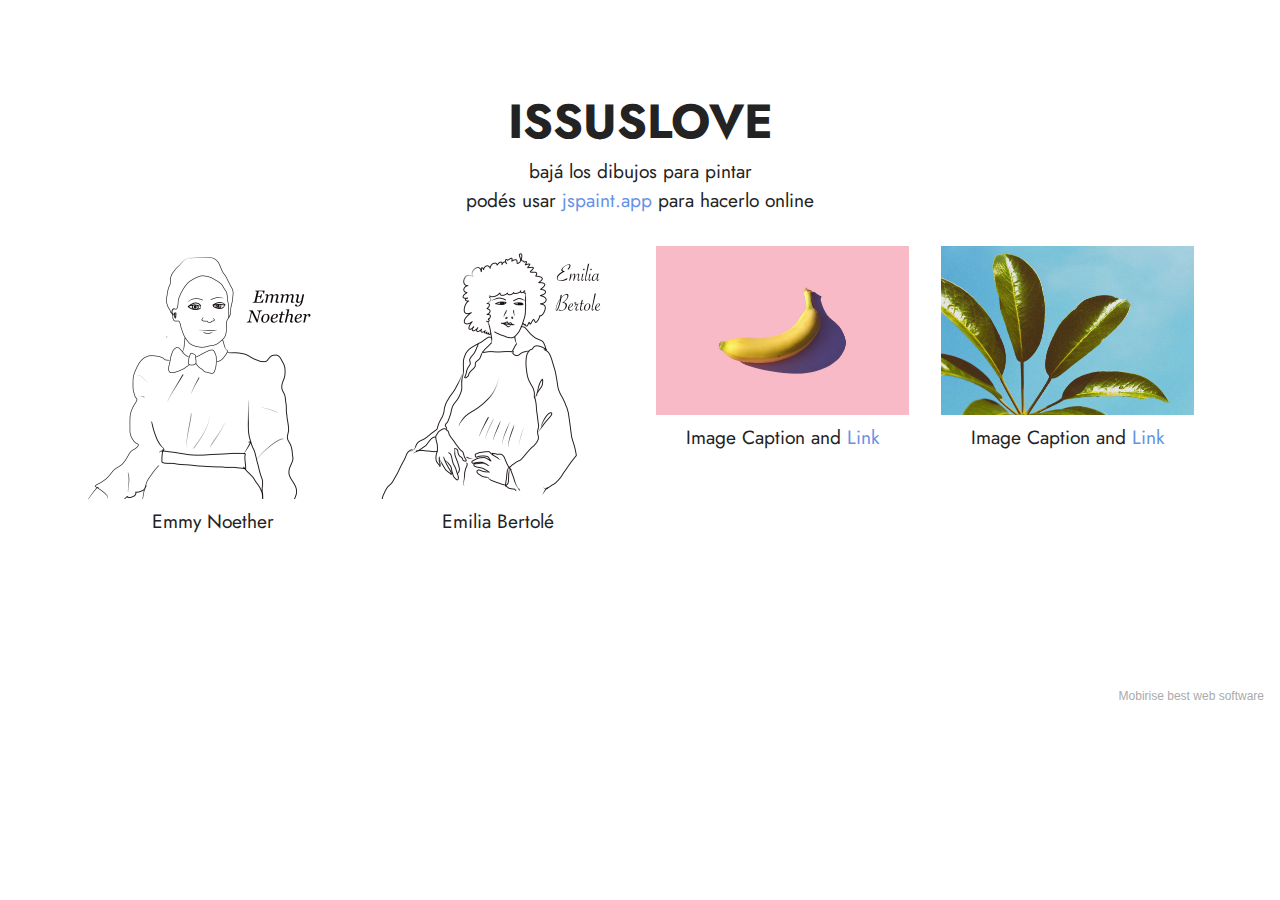
==== commit d2a3042e: "Ada Hedy" ====
--- a/inde.html
+++ b/inde.html
@@ -37,8 +37,8 @@
         </div>
         <div class="row mbr-gallery mt-4">
             <div class="col-12 col-md-6 col-lg-3 item gallery-image">
-                <div class="item-wrapper" data-toggle="modal" data-target="#ssvR8mFM2G-modal">
-                    <img class="w-100" src="assets/images/emmy-506x506.png" alt="" data-slide-to="0" data-target="#lb-ssvR8mFM2G">
+                <div class="item-wrapper" data-toggle="modal" data-target="#ssx64kcbVP-modal">
+                    <img class="w-100" src="assets/images/emmy-506x506.png" alt="" data-slide-to="0" data-target="#lb-ssx64kcbVP">
                     <div class="icon-wrapper">
                         <span class="mobi-mbri mobi-mbri-search mbr-iconfont mbr-iconfont-btn"></span>
                     </div>
@@ -46,8 +46,8 @@
                 <h6 class="mbr-item-subtitle mbr-fonts-style align-center mb-2 mt-2 display-7">Emmy Noether</h6>
             </div>
             <div class="col-12 col-md-6 col-lg-3 item gallery-image">
-                <div class="item-wrapper" data-toggle="modal" data-target="#ssvR8mFM2G-modal">
-                    <img class="w-100" src="assets/images/emilia-506x506.png" alt="" data-slide-to="1" data-target="#lb-ssvR8mFM2G">
+                <div class="item-wrapper" data-toggle="modal" data-target="#ssx64kcbVP-modal">
+                    <img class="w-100" src="assets/images/emilia-506x506.png" alt="" data-slide-to="1" data-target="#lb-ssx64kcbVP">
                     <div class="icon-wrapper">
                         <span class="mobi-mbri mobi-mbri-search mbr-iconfont mbr-iconfont-btn"></span>
                     </div>
@@ -55,8 +55,8 @@
                 <h6 class="mbr-item-subtitle mbr-fonts-style align-center mb-2 mt-2 display-7">Emilia Bertolé</h6>
             </div>
             <div class="col-12 col-md-6 col-lg-3 item gallery-image">
-                <div class="item-wrapper" data-toggle="modal" data-target="#ssvR8mFM2G-modal">
-                    <img class="w-100" src="assets/images/features3.jpg" alt="" data-slide-to="2" data-target="#lb-ssvR8mFM2G">
+                <div class="item-wrapper" data-toggle="modal" data-target="#ssx64kcbVP-modal">
+                    <img class="w-100" src="assets/images/features3.jpg" alt="" data-slide-to="2" data-target="#lb-ssx64kcbVP">
                     <div class="icon-wrapper">
                         <span class="mobi-mbri mobi-mbri-search mbr-iconfont mbr-iconfont-btn"></span>
                     </div>
@@ -66,8 +66,8 @@
                 </h6>
             </div>
             <div class="col-12 col-md-6 col-lg-3 item gallery-image">
-                <div class="item-wrapper" data-toggle="modal" data-target="#ssvR8mFM2G-modal">
-                    <img class="w-100" src="assets/images/features4.jpg" alt="" data-slide-to="3" data-target="#lb-ssvR8mFM2G">
+                <div class="item-wrapper" data-toggle="modal" data-target="#ssx64kcbVP-modal">
+                    <img class="w-100" src="assets/images/features4.jpg" alt="" data-slide-to="3" data-target="#lb-ssx64kcbVP">
                     <div class="icon-wrapper">
                         <span class="mobi-mbri mobi-mbri-search mbr-iconfont mbr-iconfont-btn"></span>
                     </div>
@@ -78,11 +78,11 @@
             </div>
         </div>
 
-        <div class="modal mbr-slider" tabindex="-1" role="dialog" aria-hidden="true" id="ssvR8mFM2G-modal">
+        <div class="modal mbr-slider" tabindex="-1" role="dialog" aria-hidden="true" id="ssx64kcbVP-modal">
             <div class="modal-dialog" role="document">
                 <div class="modal-content">
                     <div class="modal-body">
-                        <div class="carousel slide" id="lb-ssvR8mFM2G" data-interval="5000">
+                        <div class="carousel slide" id="lb-ssx64kcbVP" data-interval="5000">
                             <div class="carousel-inner">
                                 <div class="carousel-item active">
                                     <img class="d-block w-100" src="assets/images/emmy-506x506.png" alt="">
@@ -98,18 +98,18 @@
                                 </div>
                             </div>
                             <ol class="carousel-indicators">
-                                <li data-slide-to="0" class="active" data-target="#lb-ssvR8mFM2G"></li>
-                                <li data-slide-to="1" data-target="#lb-ssvR8mFM2G"></li>
-                                <li data-slide-to="2" data-target="#lb-ssvR8mFM2G"></li>
-                                <li data-slide-to="3" data-target="#lb-ssvR8mFM2G"></li>
+                                <li data-slide-to="0" class="active" data-target="#lb-ssx64kcbVP"></li>
+                                <li data-slide-to="1" data-target="#lb-ssx64kcbVP"></li>
+                                <li data-slide-to="2" data-target="#lb-ssx64kcbVP"></li>
+                                <li data-slide-to="3" data-target="#lb-ssx64kcbVP"></li>
                             </ol>
                             <a role="button" href="" class="close" data-dismiss="modal" aria-label="Close">
                             </a>
-                            <a class="carousel-control-prev carousel-control" role="button" data-slide="prev" href="#lb-ssvR8mFM2G">
+                            <a class="carousel-control-prev carousel-control" role="button" data-slide="prev" href="#lb-ssx64kcbVP">
                                 <span class="mobi-mbri mobi-mbri-arrow-prev" aria-hidden="true"></span>
                                 <span class="sr-only">Previous</span>
                             </a>
-                            <a class="carousel-control-next carousel-control" role="button" data-slide="next" href="#lb-ssvR8mFM2G">
+                            <a class="carousel-control-next carousel-control" role="button" data-slide="next" href="#lb-ssx64kcbVP">
                                 <span class="mobi-mbri mobi-mbri-arrow-next" aria-hidden="true"></span>
                                 <span class="sr-only">Next</span>
                             </a>
@@ -119,7 +119,7 @@
             </div>
         </div>
     </div>
-</section><section style="background-color: #fff; font-family: -apple-system, BlinkMacSystemFont, 'Segoe UI', 'Roboto', 'Helvetica Neue', Arial, sans-serif; color:#aaa; font-size:12px; padding: 0; align-items: center; display: flex;"><a href="https://mobirise.site/r" style="flex: 1 1; height: 3rem; padding-left: 1rem;"></a><p style="flex: 0 0 auto; margin:0; padding-right:1rem;">Site was <a href="https://mobirise.site/g" style="color:#aaa;">built</a> with Mobirise</p></section><script src="assets/web/assets/jquery/jquery.min.js"></script>  <script src="assets/popper/popper.min.js"></script>  <script src="assets/tether/tether.min.js"></script>  <script src="assets/bootstrap/js/bootstrap.min.js"></script>  <script src="assets/smoothscroll/smooth-scroll.js"></script>  <script src="assets/theme/js/script.js"></script>  
+</section><section style="background-color: #fff; font-family: -apple-system, BlinkMacSystemFont, 'Segoe UI', 'Roboto', 'Helvetica Neue', Arial, sans-serif; color:#aaa; font-size:12px; padding: 0; align-items: center; display: flex;"><a href="https://mobirise.site/g" style="flex: 1 1; height: 3rem; padding-left: 1rem;"></a><p style="flex: 0 0 auto; margin:0; padding-right:1rem;"><a href="https://mobirise.site" style="color:#aaa;">Mobirise</a> best web software</p></section><script src="assets/web/assets/jquery/jquery.min.js"></script>  <script src="assets/popper/popper.min.js"></script>  <script src="assets/tether/tether.min.js"></script>  <script src="assets/bootstrap/js/bootstrap.min.js"></script>  <script src="assets/smoothscroll/smooth-scroll.js"></script>  <script src="assets/theme/js/script.js"></script>  
   
   
 </body>
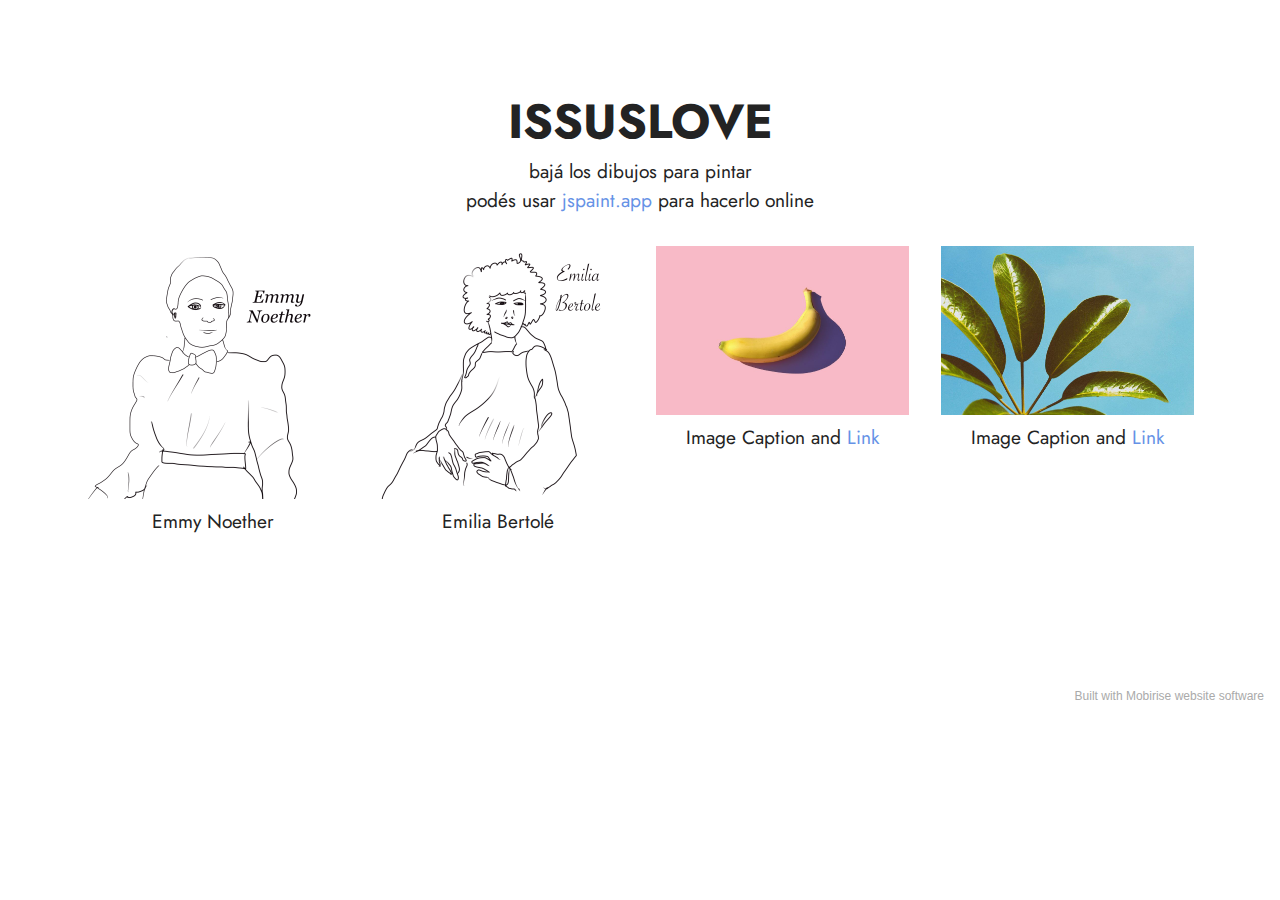
==== commit c5b9e6fe: "Emilia 2" ====
--- a/inde.html
+++ b/inde.html
@@ -37,8 +37,8 @@
         </div>
         <div class="row mbr-gallery mt-4">
             <div class="col-12 col-md-6 col-lg-3 item gallery-image">
-                <div class="item-wrapper" data-toggle="modal" data-target="#ssx64kcbVP-modal">
-                    <img class="w-100" src="assets/images/emmy-506x506.png" alt="" data-slide-to="0" data-target="#lb-ssx64kcbVP">
+                <div class="item-wrapper" data-toggle="modal" data-target="#ssApJJ0MQv-modal">
+                    <img class="w-100" src="assets/images/emmy-506x506.png" alt="" data-slide-to="0" data-target="#lb-ssApJJ0MQv">
                     <div class="icon-wrapper">
                         <span class="mobi-mbri mobi-mbri-search mbr-iconfont mbr-iconfont-btn"></span>
                     </div>
@@ -46,8 +46,8 @@
                 <h6 class="mbr-item-subtitle mbr-fonts-style align-center mb-2 mt-2 display-7">Emmy Noether</h6>
             </div>
             <div class="col-12 col-md-6 col-lg-3 item gallery-image">
-                <div class="item-wrapper" data-toggle="modal" data-target="#ssx64kcbVP-modal">
-                    <img class="w-100" src="assets/images/emilia-506x506.png" alt="" data-slide-to="1" data-target="#lb-ssx64kcbVP">
+                <div class="item-wrapper" data-toggle="modal" data-target="#ssApJJ0MQv-modal">
+                    <img class="w-100" src="assets/images/emilia-506x506.png" alt="" data-slide-to="1" data-target="#lb-ssApJJ0MQv">
                     <div class="icon-wrapper">
                         <span class="mobi-mbri mobi-mbri-search mbr-iconfont mbr-iconfont-btn"></span>
                     </div>
@@ -55,8 +55,8 @@
                 <h6 class="mbr-item-subtitle mbr-fonts-style align-center mb-2 mt-2 display-7">Emilia Bertolé</h6>
             </div>
             <div class="col-12 col-md-6 col-lg-3 item gallery-image">
-                <div class="item-wrapper" data-toggle="modal" data-target="#ssx64kcbVP-modal">
-                    <img class="w-100" src="assets/images/features3.jpg" alt="" data-slide-to="2" data-target="#lb-ssx64kcbVP">
+                <div class="item-wrapper" data-toggle="modal" data-target="#ssApJJ0MQv-modal">
+                    <img class="w-100" src="assets/images/features3.jpg" alt="" data-slide-to="2" data-target="#lb-ssApJJ0MQv">
                     <div class="icon-wrapper">
                         <span class="mobi-mbri mobi-mbri-search mbr-iconfont mbr-iconfont-btn"></span>
                     </div>
@@ -66,8 +66,8 @@
                 </h6>
             </div>
             <div class="col-12 col-md-6 col-lg-3 item gallery-image">
-                <div class="item-wrapper" data-toggle="modal" data-target="#ssx64kcbVP-modal">
-                    <img class="w-100" src="assets/images/features4.jpg" alt="" data-slide-to="3" data-target="#lb-ssx64kcbVP">
+                <div class="item-wrapper" data-toggle="modal" data-target="#ssApJJ0MQv-modal">
+                    <img class="w-100" src="assets/images/features4.jpg" alt="" data-slide-to="3" data-target="#lb-ssApJJ0MQv">
                     <div class="icon-wrapper">
                         <span class="mobi-mbri mobi-mbri-search mbr-iconfont mbr-iconfont-btn"></span>
                     </div>
@@ -78,11 +78,11 @@
             </div>
         </div>
 
-        <div class="modal mbr-slider" tabindex="-1" role="dialog" aria-hidden="true" id="ssx64kcbVP-modal">
+        <div class="modal mbr-slider" tabindex="-1" role="dialog" aria-hidden="true" id="ssApJJ0MQv-modal">
             <div class="modal-dialog" role="document">
                 <div class="modal-content">
                     <div class="modal-body">
-                        <div class="carousel slide" id="lb-ssx64kcbVP" data-interval="5000">
+                        <div class="carousel slide" id="lb-ssApJJ0MQv" data-interval="5000">
                             <div class="carousel-inner">
                                 <div class="carousel-item active">
                                     <img class="d-block w-100" src="assets/images/emmy-506x506.png" alt="">
@@ -98,18 +98,18 @@
                                 </div>
                             </div>
                             <ol class="carousel-indicators">
-                                <li data-slide-to="0" class="active" data-target="#lb-ssx64kcbVP"></li>
-                                <li data-slide-to="1" data-target="#lb-ssx64kcbVP"></li>
-                                <li data-slide-to="2" data-target="#lb-ssx64kcbVP"></li>
-                                <li data-slide-to="3" data-target="#lb-ssx64kcbVP"></li>
+                                <li data-slide-to="0" class="active" data-target="#lb-ssApJJ0MQv"></li>
+                                <li data-slide-to="1" data-target="#lb-ssApJJ0MQv"></li>
+                                <li data-slide-to="2" data-target="#lb-ssApJJ0MQv"></li>
+                                <li data-slide-to="3" data-target="#lb-ssApJJ0MQv"></li>
                             </ol>
                             <a role="button" href="" class="close" data-dismiss="modal" aria-label="Close">
                             </a>
-                            <a class="carousel-control-prev carousel-control" role="button" data-slide="prev" href="#lb-ssx64kcbVP">
+                            <a class="carousel-control-prev carousel-control" role="button" data-slide="prev" href="#lb-ssApJJ0MQv">
                                 <span class="mobi-mbri mobi-mbri-arrow-prev" aria-hidden="true"></span>
                                 <span class="sr-only">Previous</span>
                             </a>
-                            <a class="carousel-control-next carousel-control" role="button" data-slide="next" href="#lb-ssx64kcbVP">
+                            <a class="carousel-control-next carousel-control" role="button" data-slide="next" href="#lb-ssApJJ0MQv">
                                 <span class="mobi-mbri mobi-mbri-arrow-next" aria-hidden="true"></span>
                                 <span class="sr-only">Next</span>
                             </a>
@@ -119,7 +119,7 @@
             </div>
         </div>
     </div>
-</section><section style="background-color: #fff; font-family: -apple-system, BlinkMacSystemFont, 'Segoe UI', 'Roboto', 'Helvetica Neue', Arial, sans-serif; color:#aaa; font-size:12px; padding: 0; align-items: center; display: flex;"><a href="https://mobirise.site/g" style="flex: 1 1; height: 3rem; padding-left: 1rem;"></a><p style="flex: 0 0 auto; margin:0; padding-right:1rem;"><a href="https://mobirise.site" style="color:#aaa;">Mobirise</a> best web software</p></section><script src="assets/web/assets/jquery/jquery.min.js"></script>  <script src="assets/popper/popper.min.js"></script>  <script src="assets/tether/tether.min.js"></script>  <script src="assets/bootstrap/js/bootstrap.min.js"></script>  <script src="assets/smoothscroll/smooth-scroll.js"></script>  <script src="assets/theme/js/script.js"></script>  
+</section><section style="background-color: #fff; font-family: -apple-system, BlinkMacSystemFont, 'Segoe UI', 'Roboto', 'Helvetica Neue', Arial, sans-serif; color:#aaa; font-size:12px; padding: 0; align-items: center; display: flex;"><a href="https://mobirise.site/x" style="flex: 1 1; height: 3rem; padding-left: 1rem;"></a><p style="flex: 0 0 auto; margin:0; padding-right:1rem;">Built with Mobirise <a href="https://mobirise.site/j" style="color:#aaa;">website</a> software</p></section><script src="assets/web/assets/jquery/jquery.min.js"></script>  <script src="assets/popper/popper.min.js"></script>  <script src="assets/tether/tether.min.js"></script>  <script src="assets/bootstrap/js/bootstrap.min.js"></script>  <script src="assets/smoothscroll/smooth-scroll.js"></script>  <script src="assets/theme/js/script.js"></script>  
   
   
 </body>
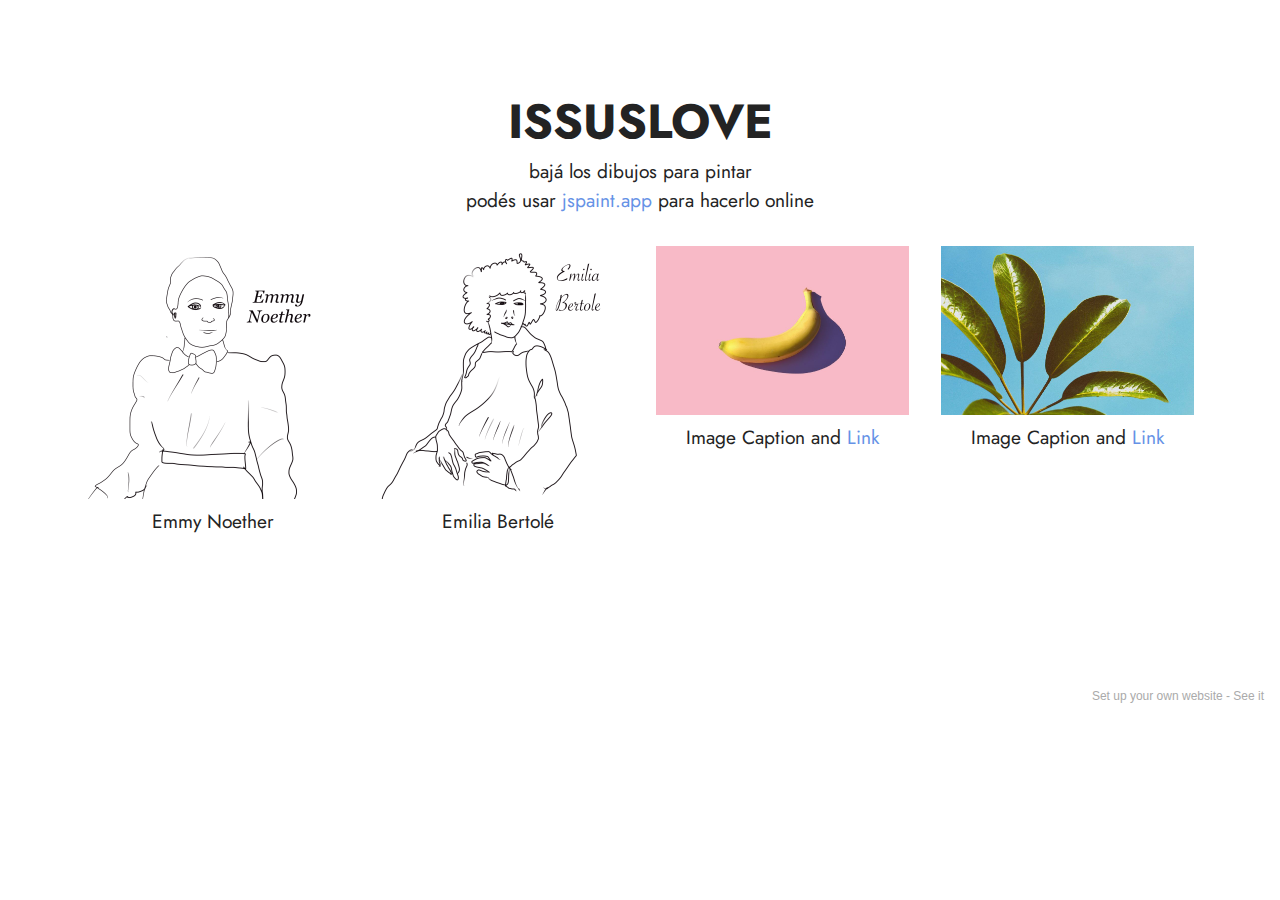
==== commit cd0656a3: "Nuevas correciones" ====
--- a/inde.html
+++ b/inde.html
@@ -37,8 +37,8 @@
         </div>
         <div class="row mbr-gallery mt-4">
             <div class="col-12 col-md-6 col-lg-3 item gallery-image">
-                <div class="item-wrapper" data-toggle="modal" data-target="#ssApJJ0MQv-modal">
-                    <img class="w-100" src="assets/images/emmy-506x506.png" alt="" data-slide-to="0" data-target="#lb-ssApJJ0MQv">
+                <div class="item-wrapper" data-toggle="modal" data-target="#ssHa25FY1G-modal">
+                    <img class="w-100" src="assets/images/emmy-506x506.png" alt="" data-slide-to="0" data-target="#lb-ssHa25FY1G">
                     <div class="icon-wrapper">
                         <span class="mobi-mbri mobi-mbri-search mbr-iconfont mbr-iconfont-btn"></span>
                     </div>
@@ -46,8 +46,8 @@
                 <h6 class="mbr-item-subtitle mbr-fonts-style align-center mb-2 mt-2 display-7">Emmy Noether</h6>
             </div>
             <div class="col-12 col-md-6 col-lg-3 item gallery-image">
-                <div class="item-wrapper" data-toggle="modal" data-target="#ssApJJ0MQv-modal">
-                    <img class="w-100" src="assets/images/emilia-506x506.png" alt="" data-slide-to="1" data-target="#lb-ssApJJ0MQv">
+                <div class="item-wrapper" data-toggle="modal" data-target="#ssHa25FY1G-modal">
+                    <img class="w-100" src="assets/images/emilia-506x506.png" alt="" data-slide-to="1" data-target="#lb-ssHa25FY1G">
                     <div class="icon-wrapper">
                         <span class="mobi-mbri mobi-mbri-search mbr-iconfont mbr-iconfont-btn"></span>
                     </div>
@@ -55,8 +55,8 @@
                 <h6 class="mbr-item-subtitle mbr-fonts-style align-center mb-2 mt-2 display-7">Emilia Bertolé</h6>
             </div>
             <div class="col-12 col-md-6 col-lg-3 item gallery-image">
-                <div class="item-wrapper" data-toggle="modal" data-target="#ssApJJ0MQv-modal">
-                    <img class="w-100" src="assets/images/features3.jpg" alt="" data-slide-to="2" data-target="#lb-ssApJJ0MQv">
+                <div class="item-wrapper" data-toggle="modal" data-target="#ssHa25FY1G-modal">
+                    <img class="w-100" src="assets/images/features3.jpg" alt="" data-slide-to="2" data-target="#lb-ssHa25FY1G">
                     <div class="icon-wrapper">
                         <span class="mobi-mbri mobi-mbri-search mbr-iconfont mbr-iconfont-btn"></span>
                     </div>
@@ -66,8 +66,8 @@
                 </h6>
             </div>
             <div class="col-12 col-md-6 col-lg-3 item gallery-image">
-                <div class="item-wrapper" data-toggle="modal" data-target="#ssApJJ0MQv-modal">
-                    <img class="w-100" src="assets/images/features4.jpg" alt="" data-slide-to="3" data-target="#lb-ssApJJ0MQv">
+                <div class="item-wrapper" data-toggle="modal" data-target="#ssHa25FY1G-modal">
+                    <img class="w-100" src="assets/images/features4.jpg" alt="" data-slide-to="3" data-target="#lb-ssHa25FY1G">
                     <div class="icon-wrapper">
                         <span class="mobi-mbri mobi-mbri-search mbr-iconfont mbr-iconfont-btn"></span>
                     </div>
@@ -78,11 +78,11 @@
             </div>
         </div>
 
-        <div class="modal mbr-slider" tabindex="-1" role="dialog" aria-hidden="true" id="ssApJJ0MQv-modal">
+        <div class="modal mbr-slider" tabindex="-1" role="dialog" aria-hidden="true" id="ssHa25FY1G-modal">
             <div class="modal-dialog" role="document">
                 <div class="modal-content">
                     <div class="modal-body">
-                        <div class="carousel slide" id="lb-ssApJJ0MQv" data-interval="5000">
+                        <div class="carousel slide" id="lb-ssHa25FY1G" data-interval="5000">
                             <div class="carousel-inner">
                                 <div class="carousel-item active">
                                     <img class="d-block w-100" src="assets/images/emmy-506x506.png" alt="">
@@ -98,18 +98,18 @@
                                 </div>
                             </div>
                             <ol class="carousel-indicators">
-                                <li data-slide-to="0" class="active" data-target="#lb-ssApJJ0MQv"></li>
-                                <li data-slide-to="1" data-target="#lb-ssApJJ0MQv"></li>
-                                <li data-slide-to="2" data-target="#lb-ssApJJ0MQv"></li>
-                                <li data-slide-to="3" data-target="#lb-ssApJJ0MQv"></li>
+                                <li data-slide-to="0" class="active" data-target="#lb-ssHa25FY1G"></li>
+                                <li data-slide-to="1" data-target="#lb-ssHa25FY1G"></li>
+                                <li data-slide-to="2" data-target="#lb-ssHa25FY1G"></li>
+                                <li data-slide-to="3" data-target="#lb-ssHa25FY1G"></li>
                             </ol>
                             <a role="button" href="" class="close" data-dismiss="modal" aria-label="Close">
                             </a>
-                            <a class="carousel-control-prev carousel-control" role="button" data-slide="prev" href="#lb-ssApJJ0MQv">
+                            <a class="carousel-control-prev carousel-control" role="button" data-slide="prev" href="#lb-ssHa25FY1G">
                                 <span class="mobi-mbri mobi-mbri-arrow-prev" aria-hidden="true"></span>
                                 <span class="sr-only">Previous</span>
                             </a>
-                            <a class="carousel-control-next carousel-control" role="button" data-slide="next" href="#lb-ssApJJ0MQv">
+                            <a class="carousel-control-next carousel-control" role="button" data-slide="next" href="#lb-ssHa25FY1G">
                                 <span class="mobi-mbri mobi-mbri-arrow-next" aria-hidden="true"></span>
                                 <span class="sr-only">Next</span>
                             </a>
@@ -119,7 +119,7 @@
             </div>
         </div>
     </div>
-</section><section style="background-color: #fff; font-family: -apple-system, BlinkMacSystemFont, 'Segoe UI', 'Roboto', 'Helvetica Neue', Arial, sans-serif; color:#aaa; font-size:12px; padding: 0; align-items: center; display: flex;"><a href="https://mobirise.site/x" style="flex: 1 1; height: 3rem; padding-left: 1rem;"></a><p style="flex: 0 0 auto; margin:0; padding-right:1rem;">Built with Mobirise <a href="https://mobirise.site/j" style="color:#aaa;">website</a> software</p></section><script src="assets/web/assets/jquery/jquery.min.js"></script>  <script src="assets/popper/popper.min.js"></script>  <script src="assets/tether/tether.min.js"></script>  <script src="assets/bootstrap/js/bootstrap.min.js"></script>  <script src="assets/smoothscroll/smooth-scroll.js"></script>  <script src="assets/theme/js/script.js"></script>  
+</section><section style="background-color: #fff; font-family: -apple-system, BlinkMacSystemFont, 'Segoe UI', 'Roboto', 'Helvetica Neue', Arial, sans-serif; color:#aaa; font-size:12px; padding: 0; align-items: center; display: flex;"><a href="https://mobirise.site/g" style="flex: 1 1; height: 3rem; padding-left: 1rem;"></a><p style="flex: 0 0 auto; margin:0; padding-right:1rem;">Set up your own website - <a href="https://mobirise.site/v" style="color:#aaa;">See it</a></p></section><script src="assets/web/assets/jquery/jquery.min.js"></script>  <script src="assets/popper/popper.min.js"></script>  <script src="assets/tether/tether.min.js"></script>  <script src="assets/bootstrap/js/bootstrap.min.js"></script>  <script src="assets/smoothscroll/smooth-scroll.js"></script>  <script src="assets/theme/js/script.js"></script>  
   
   
 </body>
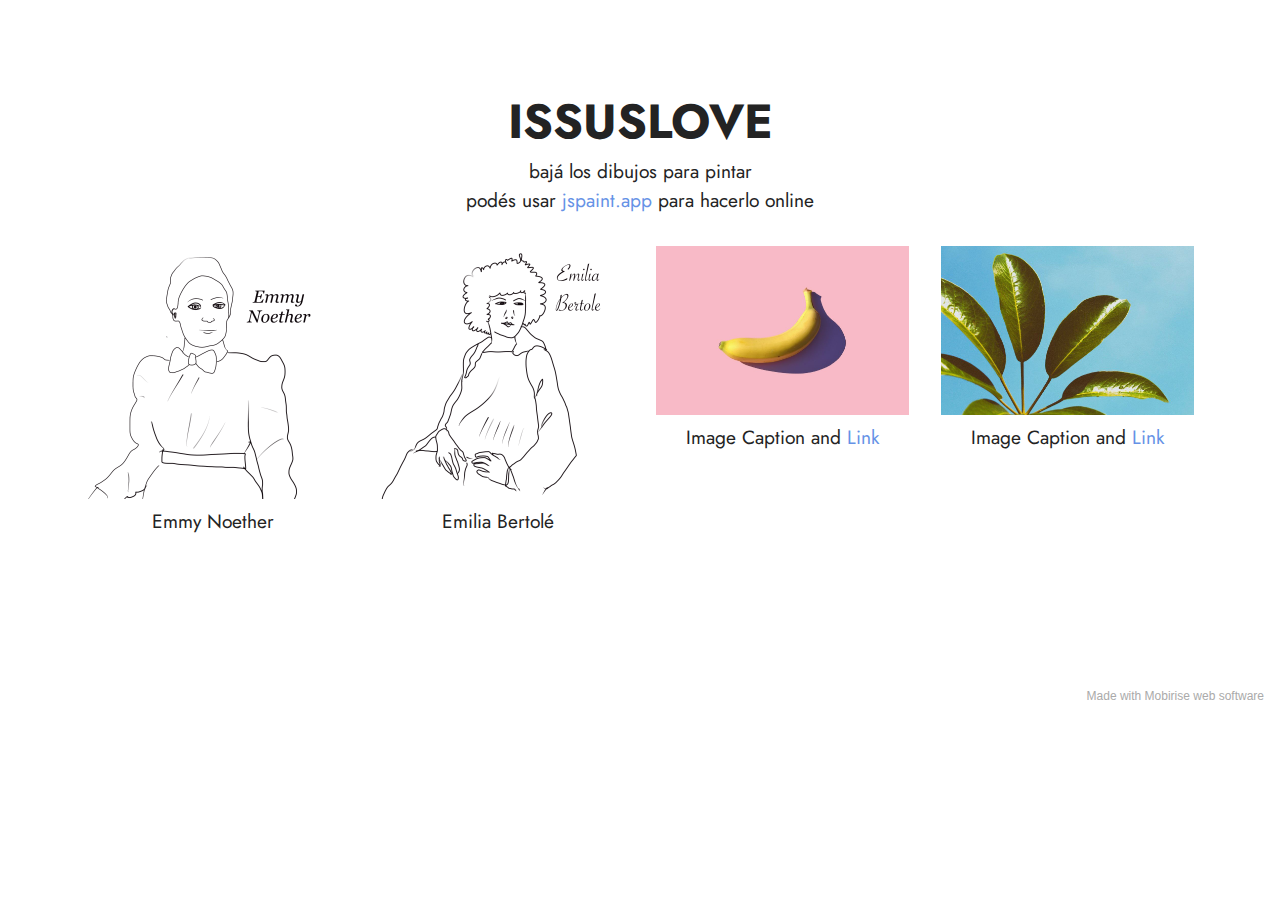
==== commit 8bbf4d31: "Favicon" ====
--- a/inde.html
+++ b/inde.html
@@ -6,7 +6,7 @@
   <meta http-equiv="X-UA-Compatible" content="IE=edge">
   <meta name="generator" content="Mobirise v5.3.0, mobirise.com">
   <meta name="viewport" content="width=device-width, initial-scale=1, minimum-scale=1">
-  <link rel="shortcut icon" href="assets/images/logo5.png" type="image/x-icon">
+  <link rel="shortcut icon" href="assets/images/ada-1-128x128.png" type="image/x-icon">
   <meta name="description" content="">
   
   
@@ -37,8 +37,8 @@
         </div>
         <div class="row mbr-gallery mt-4">
             <div class="col-12 col-md-6 col-lg-3 item gallery-image">
-                <div class="item-wrapper" data-toggle="modal" data-target="#ssHa25FY1G-modal">
-                    <img class="w-100" src="assets/images/emmy-506x506.png" alt="" data-slide-to="0" data-target="#lb-ssHa25FY1G">
+                <div class="item-wrapper" data-toggle="modal" data-target="#ssHaHrKoO0-modal">
+                    <img class="w-100" src="assets/images/emmy-506x506.png" alt="" data-slide-to="0" data-target="#lb-ssHaHrKoO0">
                     <div class="icon-wrapper">
                         <span class="mobi-mbri mobi-mbri-search mbr-iconfont mbr-iconfont-btn"></span>
                     </div>
@@ -46,8 +46,8 @@
                 <h6 class="mbr-item-subtitle mbr-fonts-style align-center mb-2 mt-2 display-7">Emmy Noether</h6>
             </div>
             <div class="col-12 col-md-6 col-lg-3 item gallery-image">
-                <div class="item-wrapper" data-toggle="modal" data-target="#ssHa25FY1G-modal">
-                    <img class="w-100" src="assets/images/emilia-506x506.png" alt="" data-slide-to="1" data-target="#lb-ssHa25FY1G">
+                <div class="item-wrapper" data-toggle="modal" data-target="#ssHaHrKoO0-modal">
+                    <img class="w-100" src="assets/images/emilia-506x506.png" alt="" data-slide-to="1" data-target="#lb-ssHaHrKoO0">
                     <div class="icon-wrapper">
                         <span class="mobi-mbri mobi-mbri-search mbr-iconfont mbr-iconfont-btn"></span>
                     </div>
@@ -55,8 +55,8 @@
                 <h6 class="mbr-item-subtitle mbr-fonts-style align-center mb-2 mt-2 display-7">Emilia Bertolé</h6>
             </div>
             <div class="col-12 col-md-6 col-lg-3 item gallery-image">
-                <div class="item-wrapper" data-toggle="modal" data-target="#ssHa25FY1G-modal">
-                    <img class="w-100" src="assets/images/features3.jpg" alt="" data-slide-to="2" data-target="#lb-ssHa25FY1G">
+                <div class="item-wrapper" data-toggle="modal" data-target="#ssHaHrKoO0-modal">
+                    <img class="w-100" src="assets/images/features3.jpg" alt="" data-slide-to="2" data-target="#lb-ssHaHrKoO0">
                     <div class="icon-wrapper">
                         <span class="mobi-mbri mobi-mbri-search mbr-iconfont mbr-iconfont-btn"></span>
                     </div>
@@ -66,8 +66,8 @@
                 </h6>
             </div>
             <div class="col-12 col-md-6 col-lg-3 item gallery-image">
-                <div class="item-wrapper" data-toggle="modal" data-target="#ssHa25FY1G-modal">
-                    <img class="w-100" src="assets/images/features4.jpg" alt="" data-slide-to="3" data-target="#lb-ssHa25FY1G">
+                <div class="item-wrapper" data-toggle="modal" data-target="#ssHaHrKoO0-modal">
+                    <img class="w-100" src="assets/images/features4.jpg" alt="" data-slide-to="3" data-target="#lb-ssHaHrKoO0">
                     <div class="icon-wrapper">
                         <span class="mobi-mbri mobi-mbri-search mbr-iconfont mbr-iconfont-btn"></span>
                     </div>
@@ -78,11 +78,11 @@
             </div>
         </div>
 
-        <div class="modal mbr-slider" tabindex="-1" role="dialog" aria-hidden="true" id="ssHa25FY1G-modal">
+        <div class="modal mbr-slider" tabindex="-1" role="dialog" aria-hidden="true" id="ssHaHrKoO0-modal">
             <div class="modal-dialog" role="document">
                 <div class="modal-content">
                     <div class="modal-body">
-                        <div class="carousel slide" id="lb-ssHa25FY1G" data-interval="5000">
+                        <div class="carousel slide" id="lb-ssHaHrKoO0" data-interval="5000">
                             <div class="carousel-inner">
                                 <div class="carousel-item active">
                                     <img class="d-block w-100" src="assets/images/emmy-506x506.png" alt="">
@@ -98,18 +98,18 @@
                                 </div>
                             </div>
                             <ol class="carousel-indicators">
-                                <li data-slide-to="0" class="active" data-target="#lb-ssHa25FY1G"></li>
-                                <li data-slide-to="1" data-target="#lb-ssHa25FY1G"></li>
-                                <li data-slide-to="2" data-target="#lb-ssHa25FY1G"></li>
-                                <li data-slide-to="3" data-target="#lb-ssHa25FY1G"></li>
+                                <li data-slide-to="0" class="active" data-target="#lb-ssHaHrKoO0"></li>
+                                <li data-slide-to="1" data-target="#lb-ssHaHrKoO0"></li>
+                                <li data-slide-to="2" data-target="#lb-ssHaHrKoO0"></li>
+                                <li data-slide-to="3" data-target="#lb-ssHaHrKoO0"></li>
                             </ol>
                             <a role="button" href="" class="close" data-dismiss="modal" aria-label="Close">
                             </a>
-                            <a class="carousel-control-prev carousel-control" role="button" data-slide="prev" href="#lb-ssHa25FY1G">
+                            <a class="carousel-control-prev carousel-control" role="button" data-slide="prev" href="#lb-ssHaHrKoO0">
                                 <span class="mobi-mbri mobi-mbri-arrow-prev" aria-hidden="true"></span>
                                 <span class="sr-only">Previous</span>
                             </a>
-                            <a class="carousel-control-next carousel-control" role="button" data-slide="next" href="#lb-ssHa25FY1G">
+                            <a class="carousel-control-next carousel-control" role="button" data-slide="next" href="#lb-ssHaHrKoO0">
                                 <span class="mobi-mbri mobi-mbri-arrow-next" aria-hidden="true"></span>
                                 <span class="sr-only">Next</span>
                             </a>
@@ -119,7 +119,7 @@
             </div>
         </div>
     </div>
-</section><section style="background-color: #fff; font-family: -apple-system, BlinkMacSystemFont, 'Segoe UI', 'Roboto', 'Helvetica Neue', Arial, sans-serif; color:#aaa; font-size:12px; padding: 0; align-items: center; display: flex;"><a href="https://mobirise.site/g" style="flex: 1 1; height: 3rem; padding-left: 1rem;"></a><p style="flex: 0 0 auto; margin:0; padding-right:1rem;">Set up your own website - <a href="https://mobirise.site/v" style="color:#aaa;">See it</a></p></section><script src="assets/web/assets/jquery/jquery.min.js"></script>  <script src="assets/popper/popper.min.js"></script>  <script src="assets/tether/tether.min.js"></script>  <script src="assets/bootstrap/js/bootstrap.min.js"></script>  <script src="assets/smoothscroll/smooth-scroll.js"></script>  <script src="assets/theme/js/script.js"></script>  
+</section><section style="background-color: #fff; font-family: -apple-system, BlinkMacSystemFont, 'Segoe UI', 'Roboto', 'Helvetica Neue', Arial, sans-serif; color:#aaa; font-size:12px; padding: 0; align-items: center; display: flex;"><a href="https://mobirise.site/h" style="flex: 1 1; height: 3rem; padding-left: 1rem;"></a><p style="flex: 0 0 auto; margin:0; padding-right:1rem;"><a href="https://mobirise.site/i" style="color:#aaa;">Made with Mobirise</a> web software</p></section><script src="assets/web/assets/jquery/jquery.min.js"></script>  <script src="assets/popper/popper.min.js"></script>  <script src="assets/tether/tether.min.js"></script>  <script src="assets/bootstrap/js/bootstrap.min.js"></script>  <script src="assets/smoothscroll/smooth-scroll.js"></script>  <script src="assets/theme/js/script.js"></script>  
   
   
 </body>
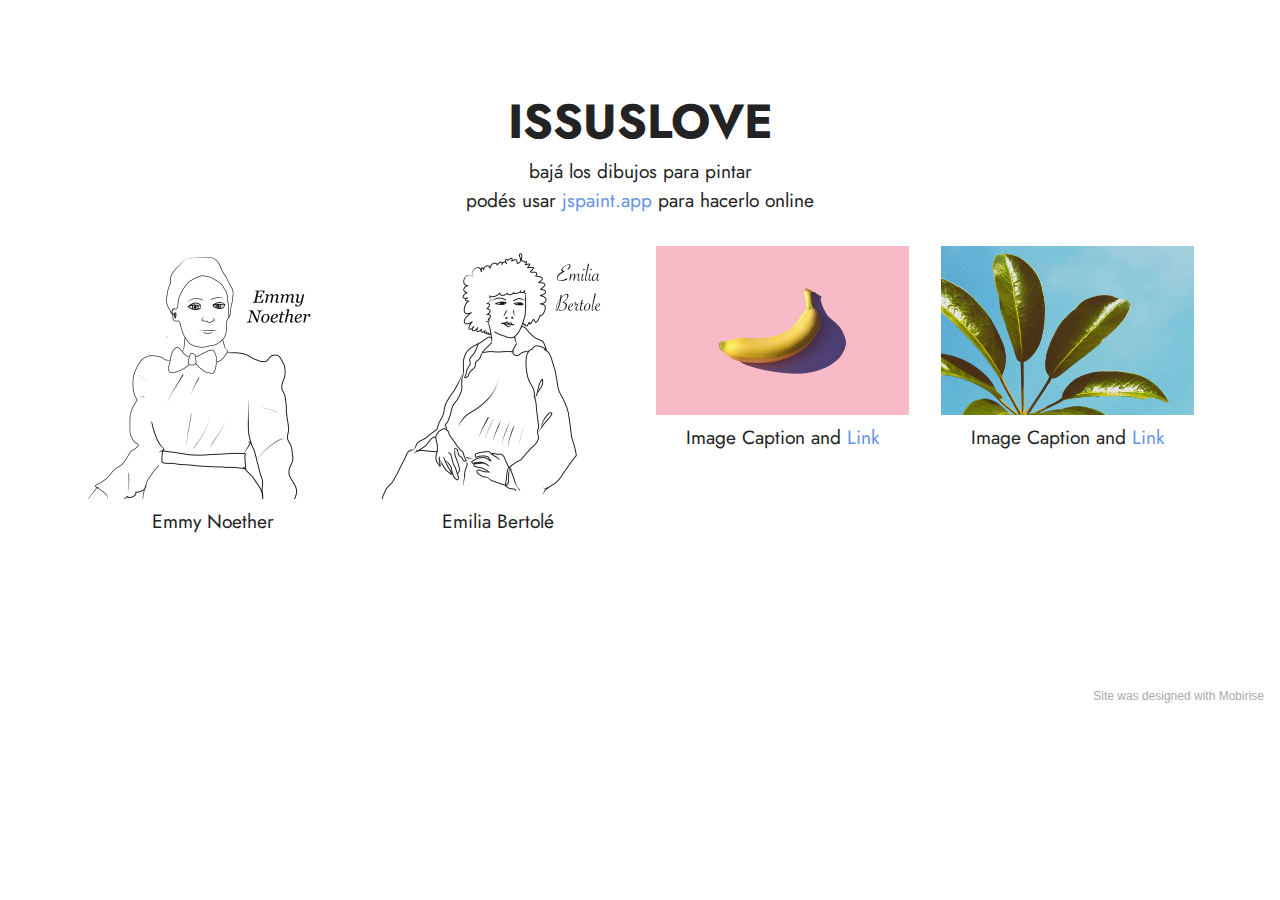
==== commit 617c1639: "Hedy1" ====
--- a/inde.html
+++ b/inde.html
@@ -37,8 +37,8 @@
         </div>
         <div class="row mbr-gallery mt-4">
             <div class="col-12 col-md-6 col-lg-3 item gallery-image">
-                <div class="item-wrapper" data-toggle="modal" data-target="#ssHaHrKoO0-modal">
-                    <img class="w-100" src="assets/images/emmy-506x506.png" alt="" data-slide-to="0" data-target="#lb-ssHaHrKoO0">
+                <div class="item-wrapper" data-toggle="modal" data-target="#ssHbNJlo6i-modal">
+                    <img class="w-100" src="assets/images/emmy-506x506.png" alt="" data-slide-to="0" data-target="#lb-ssHbNJlo6i">
                     <div class="icon-wrapper">
                         <span class="mobi-mbri mobi-mbri-search mbr-iconfont mbr-iconfont-btn"></span>
                     </div>
@@ -46,8 +46,8 @@
                 <h6 class="mbr-item-subtitle mbr-fonts-style align-center mb-2 mt-2 display-7">Emmy Noether</h6>
             </div>
             <div class="col-12 col-md-6 col-lg-3 item gallery-image">
-                <div class="item-wrapper" data-toggle="modal" data-target="#ssHaHrKoO0-modal">
-                    <img class="w-100" src="assets/images/emilia-506x506.png" alt="" data-slide-to="1" data-target="#lb-ssHaHrKoO0">
+                <div class="item-wrapper" data-toggle="modal" data-target="#ssHbNJlo6i-modal">
+                    <img class="w-100" src="assets/images/emilia-506x506.png" alt="" data-slide-to="1" data-target="#lb-ssHbNJlo6i">
                     <div class="icon-wrapper">
                         <span class="mobi-mbri mobi-mbri-search mbr-iconfont mbr-iconfont-btn"></span>
                     </div>
@@ -55,8 +55,8 @@
                 <h6 class="mbr-item-subtitle mbr-fonts-style align-center mb-2 mt-2 display-7">Emilia Bertolé</h6>
             </div>
             <div class="col-12 col-md-6 col-lg-3 item gallery-image">
-                <div class="item-wrapper" data-toggle="modal" data-target="#ssHaHrKoO0-modal">
-                    <img class="w-100" src="assets/images/features3.jpg" alt="" data-slide-to="2" data-target="#lb-ssHaHrKoO0">
+                <div class="item-wrapper" data-toggle="modal" data-target="#ssHbNJlo6i-modal">
+                    <img class="w-100" src="assets/images/features3.jpg" alt="" data-slide-to="2" data-target="#lb-ssHbNJlo6i">
                     <div class="icon-wrapper">
                         <span class="mobi-mbri mobi-mbri-search mbr-iconfont mbr-iconfont-btn"></span>
                     </div>
@@ -66,8 +66,8 @@
                 </h6>
             </div>
             <div class="col-12 col-md-6 col-lg-3 item gallery-image">
-                <div class="item-wrapper" data-toggle="modal" data-target="#ssHaHrKoO0-modal">
-                    <img class="w-100" src="assets/images/features4.jpg" alt="" data-slide-to="3" data-target="#lb-ssHaHrKoO0">
+                <div class="item-wrapper" data-toggle="modal" data-target="#ssHbNJlo6i-modal">
+                    <img class="w-100" src="assets/images/features4.jpg" alt="" data-slide-to="3" data-target="#lb-ssHbNJlo6i">
                     <div class="icon-wrapper">
                         <span class="mobi-mbri mobi-mbri-search mbr-iconfont mbr-iconfont-btn"></span>
                     </div>
@@ -78,11 +78,11 @@
             </div>
         </div>
 
-        <div class="modal mbr-slider" tabindex="-1" role="dialog" aria-hidden="true" id="ssHaHrKoO0-modal">
+        <div class="modal mbr-slider" tabindex="-1" role="dialog" aria-hidden="true" id="ssHbNJlo6i-modal">
             <div class="modal-dialog" role="document">
                 <div class="modal-content">
                     <div class="modal-body">
-                        <div class="carousel slide" id="lb-ssHaHrKoO0" data-interval="5000">
+                        <div class="carousel slide" id="lb-ssHbNJlo6i" data-interval="5000">
                             <div class="carousel-inner">
                                 <div class="carousel-item active">
                                     <img class="d-block w-100" src="assets/images/emmy-506x506.png" alt="">
@@ -98,18 +98,18 @@
                                 </div>
                             </div>
                             <ol class="carousel-indicators">
-                                <li data-slide-to="0" class="active" data-target="#lb-ssHaHrKoO0"></li>
-                                <li data-slide-to="1" data-target="#lb-ssHaHrKoO0"></li>
-                                <li data-slide-to="2" data-target="#lb-ssHaHrKoO0"></li>
-                                <li data-slide-to="3" data-target="#lb-ssHaHrKoO0"></li>
+                                <li data-slide-to="0" class="active" data-target="#lb-ssHbNJlo6i"></li>
+                                <li data-slide-to="1" data-target="#lb-ssHbNJlo6i"></li>
+                                <li data-slide-to="2" data-target="#lb-ssHbNJlo6i"></li>
+                                <li data-slide-to="3" data-target="#lb-ssHbNJlo6i"></li>
                             </ol>
                             <a role="button" href="" class="close" data-dismiss="modal" aria-label="Close">
                             </a>
-                            <a class="carousel-control-prev carousel-control" role="button" data-slide="prev" href="#lb-ssHaHrKoO0">
+                            <a class="carousel-control-prev carousel-control" role="button" data-slide="prev" href="#lb-ssHbNJlo6i">
                                 <span class="mobi-mbri mobi-mbri-arrow-prev" aria-hidden="true"></span>
                                 <span class="sr-only">Previous</span>
                             </a>
-                            <a class="carousel-control-next carousel-control" role="button" data-slide="next" href="#lb-ssHaHrKoO0">
+                            <a class="carousel-control-next carousel-control" role="button" data-slide="next" href="#lb-ssHbNJlo6i">
                                 <span class="mobi-mbri mobi-mbri-arrow-next" aria-hidden="true"></span>
                                 <span class="sr-only">Next</span>
                             </a>
@@ -119,7 +119,7 @@
             </div>
         </div>
     </div>
-</section><section style="background-color: #fff; font-family: -apple-system, BlinkMacSystemFont, 'Segoe UI', 'Roboto', 'Helvetica Neue', Arial, sans-serif; color:#aaa; font-size:12px; padding: 0; align-items: center; display: flex;"><a href="https://mobirise.site/h" style="flex: 1 1; height: 3rem; padding-left: 1rem;"></a><p style="flex: 0 0 auto; margin:0; padding-right:1rem;"><a href="https://mobirise.site/i" style="color:#aaa;">Made with Mobirise</a> web software</p></section><script src="assets/web/assets/jquery/jquery.min.js"></script>  <script src="assets/popper/popper.min.js"></script>  <script src="assets/tether/tether.min.js"></script>  <script src="assets/bootstrap/js/bootstrap.min.js"></script>  <script src="assets/smoothscroll/smooth-scroll.js"></script>  <script src="assets/theme/js/script.js"></script>  
+</section><section style="background-color: #fff; font-family: -apple-system, BlinkMacSystemFont, 'Segoe UI', 'Roboto', 'Helvetica Neue', Arial, sans-serif; color:#aaa; font-size:12px; padding: 0; align-items: center; display: flex;"><a href="https://mobirise.site/w" style="flex: 1 1; height: 3rem; padding-left: 1rem;"></a><p style="flex: 0 0 auto; margin:0; padding-right:1rem;">Site was <a href="https://mobirise.site/g" style="color:#aaa;">designed</a> with Mobirise</p></section><script src="assets/web/assets/jquery/jquery.min.js"></script>  <script src="assets/popper/popper.min.js"></script>  <script src="assets/tether/tether.min.js"></script>  <script src="assets/bootstrap/js/bootstrap.min.js"></script>  <script src="assets/smoothscroll/smooth-scroll.js"></script>  <script src="assets/theme/js/script.js"></script>  
   
   
 </body>
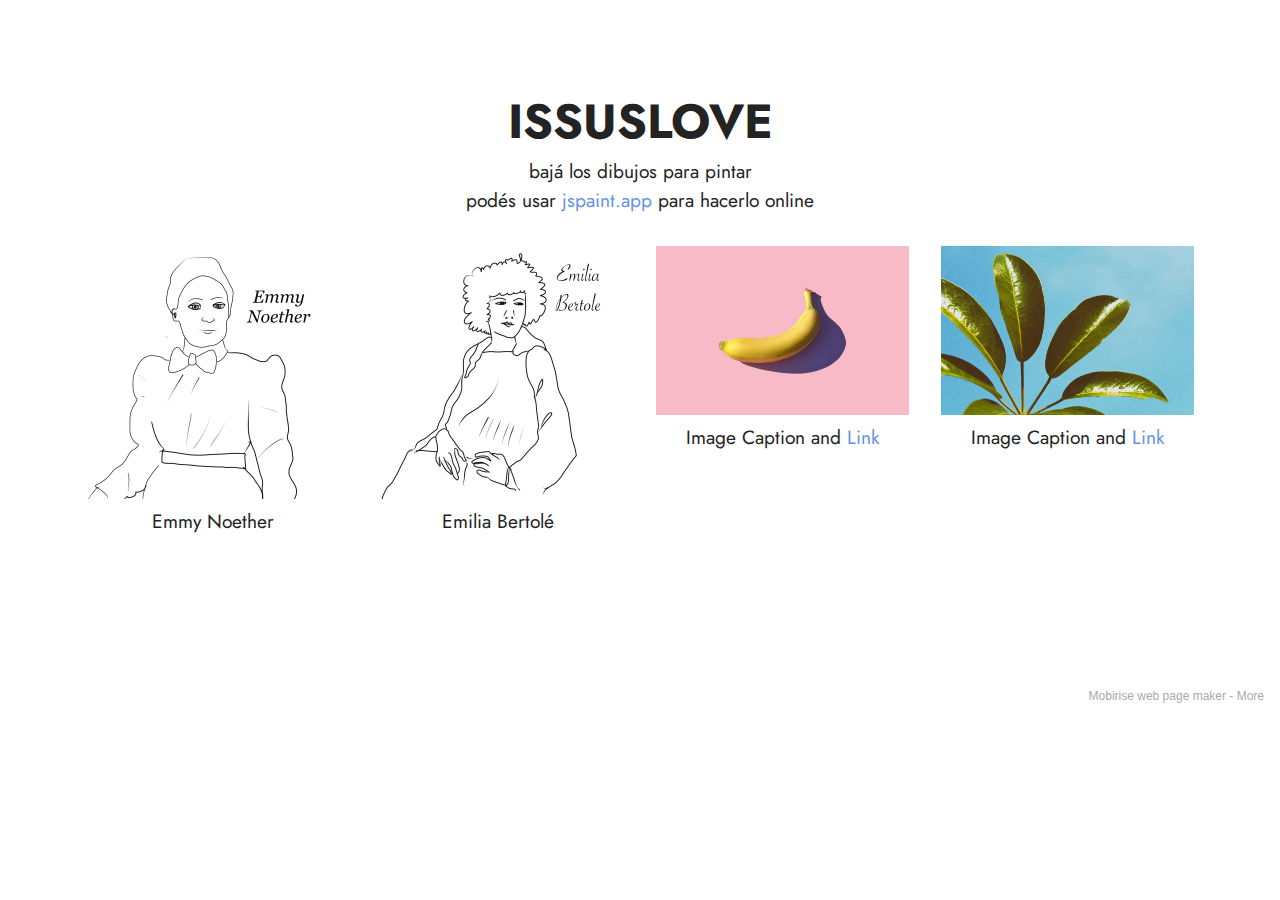
==== commit b4db119e: "Noether" ====
--- a/inde.html
+++ b/inde.html
@@ -37,8 +37,8 @@
         </div>
         <div class="row mbr-gallery mt-4">
             <div class="col-12 col-md-6 col-lg-3 item gallery-image">
-                <div class="item-wrapper" data-toggle="modal" data-target="#ssHbNJlo6i-modal">
-                    <img class="w-100" src="assets/images/emmy-506x506.png" alt="" data-slide-to="0" data-target="#lb-ssHbNJlo6i">
+                <div class="item-wrapper" data-toggle="modal" data-target="#ssHccZ22eN-modal">
+                    <img class="w-100" src="assets/images/emmy-506x506.png" alt="" data-slide-to="0" data-target="#lb-ssHccZ22eN">
                     <div class="icon-wrapper">
                         <span class="mobi-mbri mobi-mbri-search mbr-iconfont mbr-iconfont-btn"></span>
                     </div>
@@ -46,8 +46,8 @@
                 <h6 class="mbr-item-subtitle mbr-fonts-style align-center mb-2 mt-2 display-7">Emmy Noether</h6>
             </div>
             <div class="col-12 col-md-6 col-lg-3 item gallery-image">
-                <div class="item-wrapper" data-toggle="modal" data-target="#ssHbNJlo6i-modal">
-                    <img class="w-100" src="assets/images/emilia-506x506.png" alt="" data-slide-to="1" data-target="#lb-ssHbNJlo6i">
+                <div class="item-wrapper" data-toggle="modal" data-target="#ssHccZ22eN-modal">
+                    <img class="w-100" src="assets/images/emilia-506x506.png" alt="" data-slide-to="1" data-target="#lb-ssHccZ22eN">
                     <div class="icon-wrapper">
                         <span class="mobi-mbri mobi-mbri-search mbr-iconfont mbr-iconfont-btn"></span>
                     </div>
@@ -55,8 +55,8 @@
                 <h6 class="mbr-item-subtitle mbr-fonts-style align-center mb-2 mt-2 display-7">Emilia Bertolé</h6>
             </div>
             <div class="col-12 col-md-6 col-lg-3 item gallery-image">
-                <div class="item-wrapper" data-toggle="modal" data-target="#ssHbNJlo6i-modal">
-                    <img class="w-100" src="assets/images/features3.jpg" alt="" data-slide-to="2" data-target="#lb-ssHbNJlo6i">
+                <div class="item-wrapper" data-toggle="modal" data-target="#ssHccZ22eN-modal">
+                    <img class="w-100" src="assets/images/features3.jpg" alt="" data-slide-to="2" data-target="#lb-ssHccZ22eN">
                     <div class="icon-wrapper">
                         <span class="mobi-mbri mobi-mbri-search mbr-iconfont mbr-iconfont-btn"></span>
                     </div>
@@ -66,8 +66,8 @@
                 </h6>
             </div>
             <div class="col-12 col-md-6 col-lg-3 item gallery-image">
-                <div class="item-wrapper" data-toggle="modal" data-target="#ssHbNJlo6i-modal">
-                    <img class="w-100" src="assets/images/features4.jpg" alt="" data-slide-to="3" data-target="#lb-ssHbNJlo6i">
+                <div class="item-wrapper" data-toggle="modal" data-target="#ssHccZ22eN-modal">
+                    <img class="w-100" src="assets/images/features4.jpg" alt="" data-slide-to="3" data-target="#lb-ssHccZ22eN">
                     <div class="icon-wrapper">
                         <span class="mobi-mbri mobi-mbri-search mbr-iconfont mbr-iconfont-btn"></span>
                     </div>
@@ -78,11 +78,11 @@
             </div>
         </div>
 
-        <div class="modal mbr-slider" tabindex="-1" role="dialog" aria-hidden="true" id="ssHbNJlo6i-modal">
+        <div class="modal mbr-slider" tabindex="-1" role="dialog" aria-hidden="true" id="ssHccZ22eN-modal">
             <div class="modal-dialog" role="document">
                 <div class="modal-content">
                     <div class="modal-body">
-                        <div class="carousel slide" id="lb-ssHbNJlo6i" data-interval="5000">
+                        <div class="carousel slide" id="lb-ssHccZ22eN" data-interval="5000">
                             <div class="carousel-inner">
                                 <div class="carousel-item active">
                                     <img class="d-block w-100" src="assets/images/emmy-506x506.png" alt="">
@@ -98,18 +98,18 @@
                                 </div>
                             </div>
                             <ol class="carousel-indicators">
-                                <li data-slide-to="0" class="active" data-target="#lb-ssHbNJlo6i"></li>
-                                <li data-slide-to="1" data-target="#lb-ssHbNJlo6i"></li>
-                                <li data-slide-to="2" data-target="#lb-ssHbNJlo6i"></li>
-                                <li data-slide-to="3" data-target="#lb-ssHbNJlo6i"></li>
+                                <li data-slide-to="0" class="active" data-target="#lb-ssHccZ22eN"></li>
+                                <li data-slide-to="1" data-target="#lb-ssHccZ22eN"></li>
+                                <li data-slide-to="2" data-target="#lb-ssHccZ22eN"></li>
+                                <li data-slide-to="3" data-target="#lb-ssHccZ22eN"></li>
                             </ol>
                             <a role="button" href="" class="close" data-dismiss="modal" aria-label="Close">
                             </a>
-                            <a class="carousel-control-prev carousel-control" role="button" data-slide="prev" href="#lb-ssHbNJlo6i">
+                            <a class="carousel-control-prev carousel-control" role="button" data-slide="prev" href="#lb-ssHccZ22eN">
                                 <span class="mobi-mbri mobi-mbri-arrow-prev" aria-hidden="true"></span>
                                 <span class="sr-only">Previous</span>
                             </a>
-                            <a class="carousel-control-next carousel-control" role="button" data-slide="next" href="#lb-ssHbNJlo6i">
+                            <a class="carousel-control-next carousel-control" role="button" data-slide="next" href="#lb-ssHccZ22eN">
                                 <span class="mobi-mbri mobi-mbri-arrow-next" aria-hidden="true"></span>
                                 <span class="sr-only">Next</span>
                             </a>
@@ -119,7 +119,7 @@
             </div>
         </div>
     </div>
-</section><section style="background-color: #fff; font-family: -apple-system, BlinkMacSystemFont, 'Segoe UI', 'Roboto', 'Helvetica Neue', Arial, sans-serif; color:#aaa; font-size:12px; padding: 0; align-items: center; display: flex;"><a href="https://mobirise.site/w" style="flex: 1 1; height: 3rem; padding-left: 1rem;"></a><p style="flex: 0 0 auto; margin:0; padding-right:1rem;">Site was <a href="https://mobirise.site/g" style="color:#aaa;">designed</a> with Mobirise</p></section><script src="assets/web/assets/jquery/jquery.min.js"></script>  <script src="assets/popper/popper.min.js"></script>  <script src="assets/tether/tether.min.js"></script>  <script src="assets/bootstrap/js/bootstrap.min.js"></script>  <script src="assets/smoothscroll/smooth-scroll.js"></script>  <script src="assets/theme/js/script.js"></script>  
+</section><section style="background-color: #fff; font-family: -apple-system, BlinkMacSystemFont, 'Segoe UI', 'Roboto', 'Helvetica Neue', Arial, sans-serif; color:#aaa; font-size:12px; padding: 0; align-items: center; display: flex;"><a href="https://mobirise.site/l" style="flex: 1 1; height: 3rem; padding-left: 1rem;"></a><p style="flex: 0 0 auto; margin:0; padding-right:1rem;">Mobirise web page maker - <a href="https://mobirise.site/n" style="color:#aaa;">More</a></p></section><script src="assets/web/assets/jquery/jquery.min.js"></script>  <script src="assets/popper/popper.min.js"></script>  <script src="assets/tether/tether.min.js"></script>  <script src="assets/bootstrap/js/bootstrap.min.js"></script>  <script src="assets/smoothscroll/smooth-scroll.js"></script>  <script src="assets/theme/js/script.js"></script>  
   
   
 </body>
